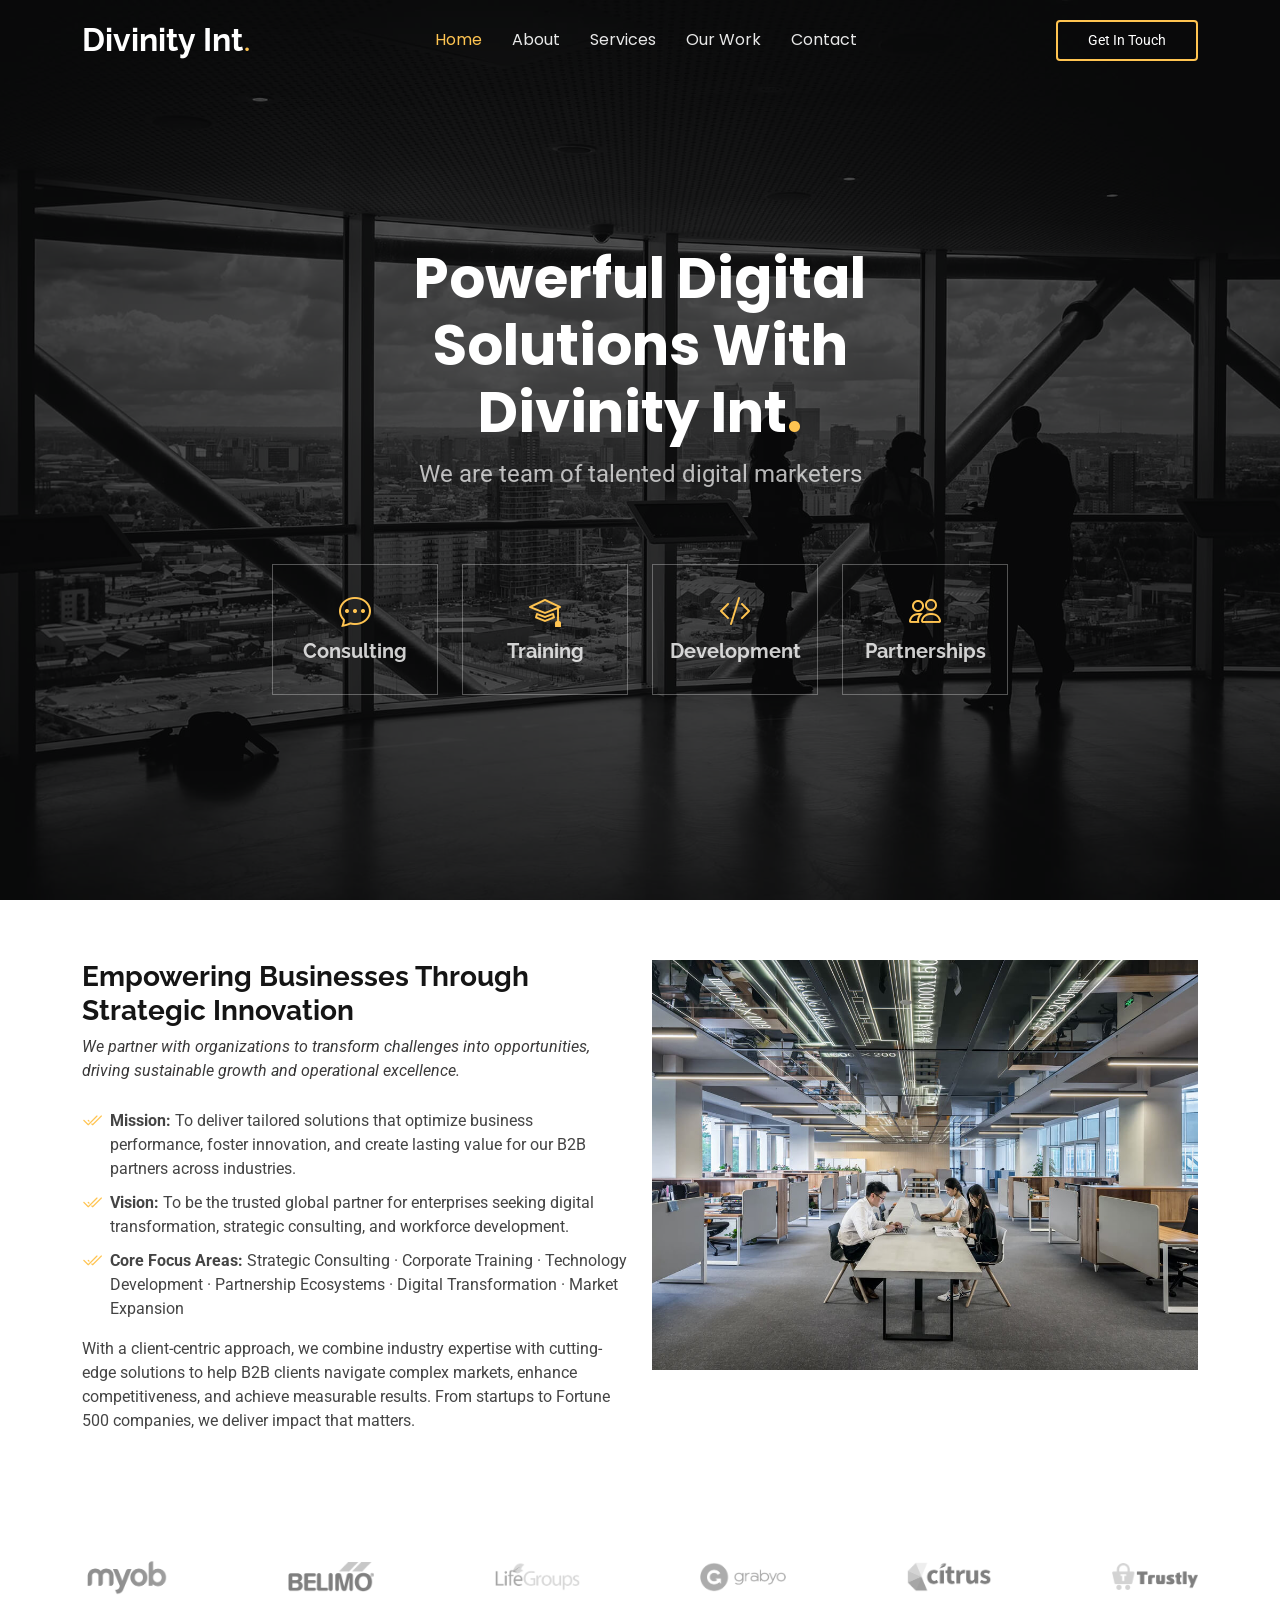
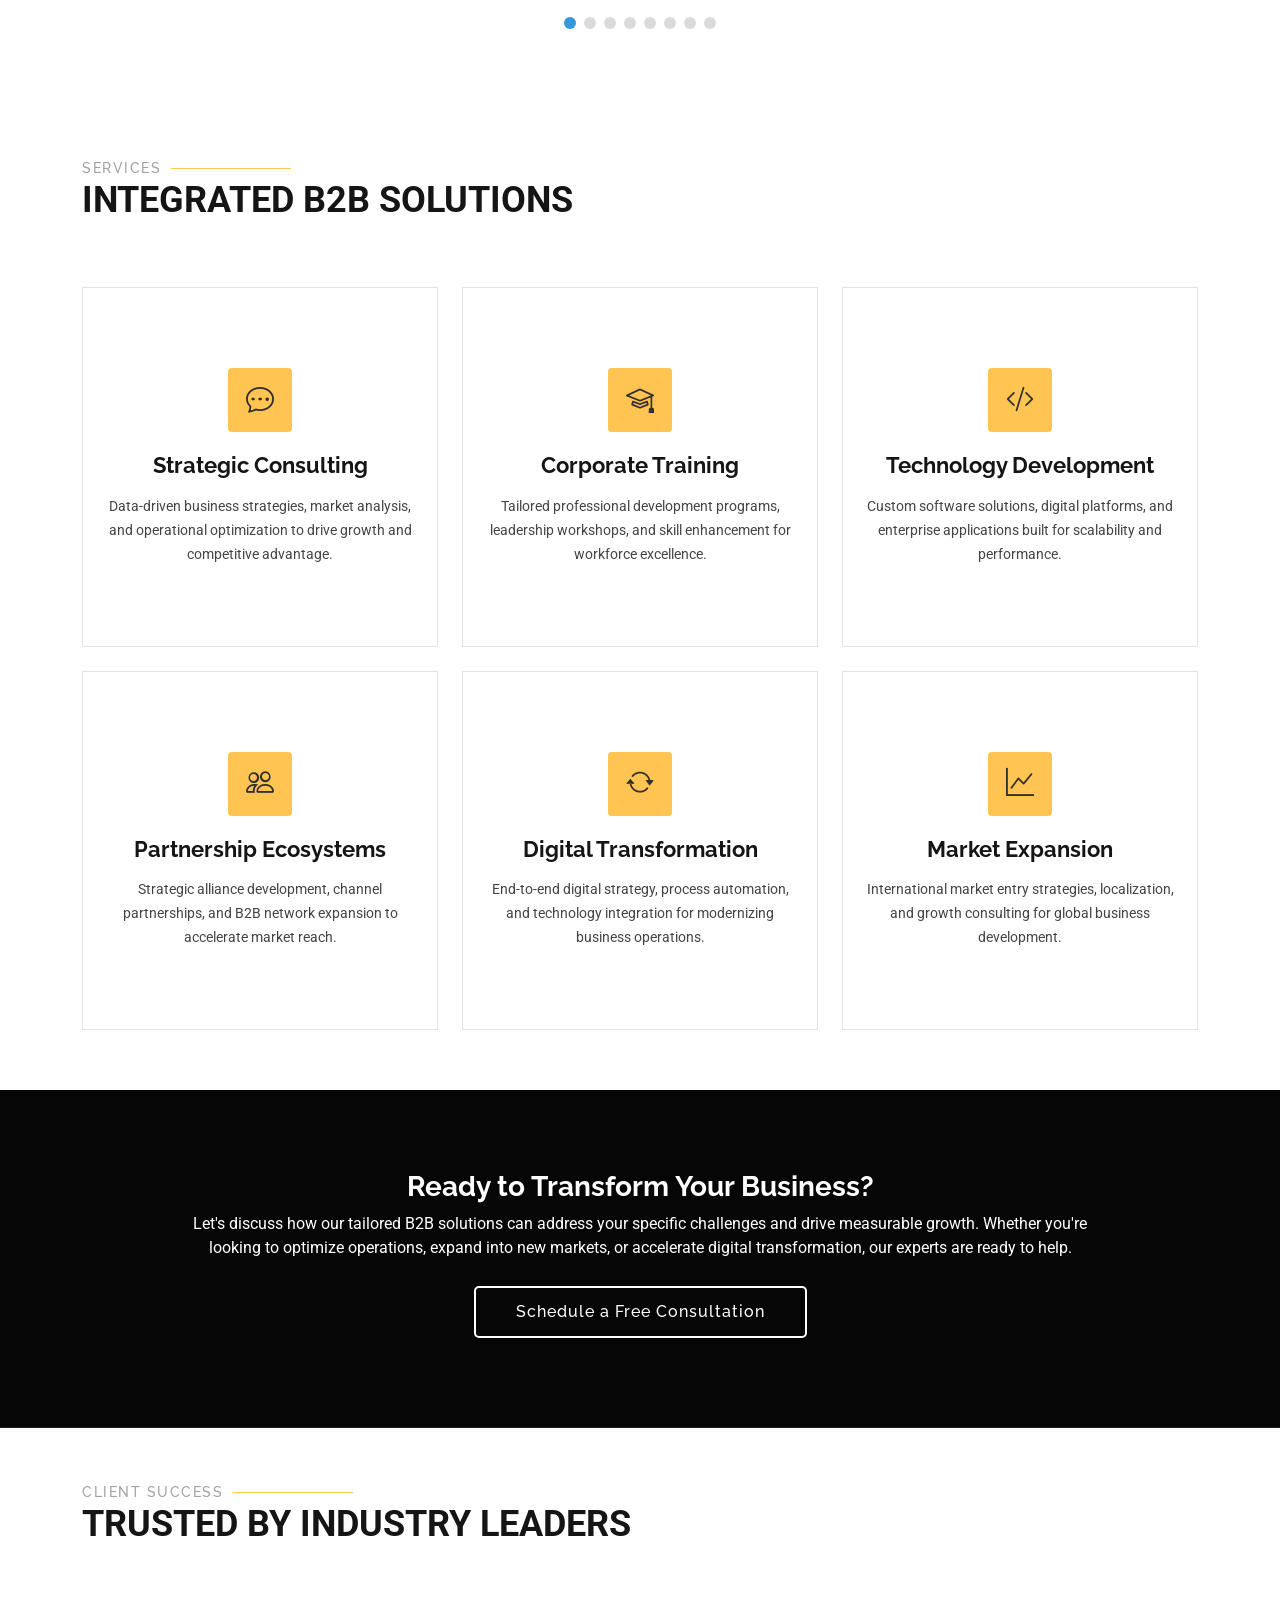
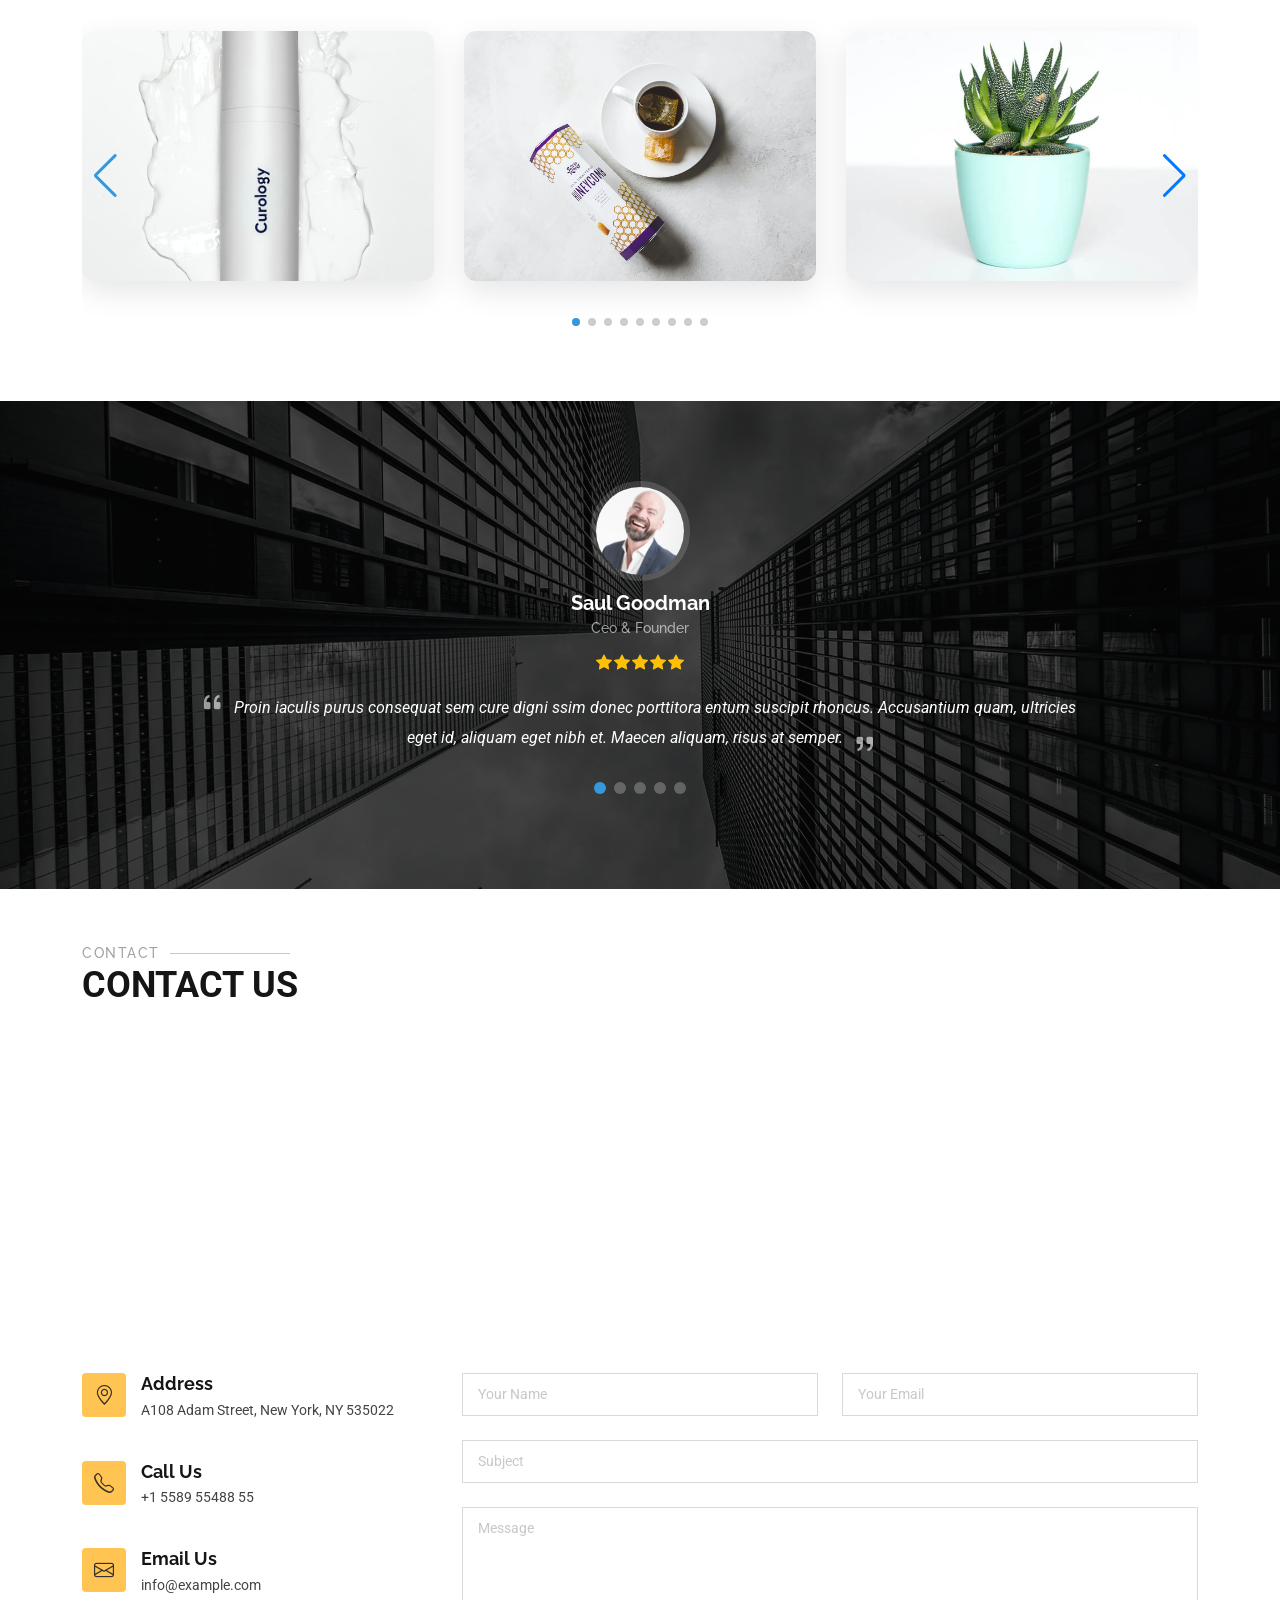
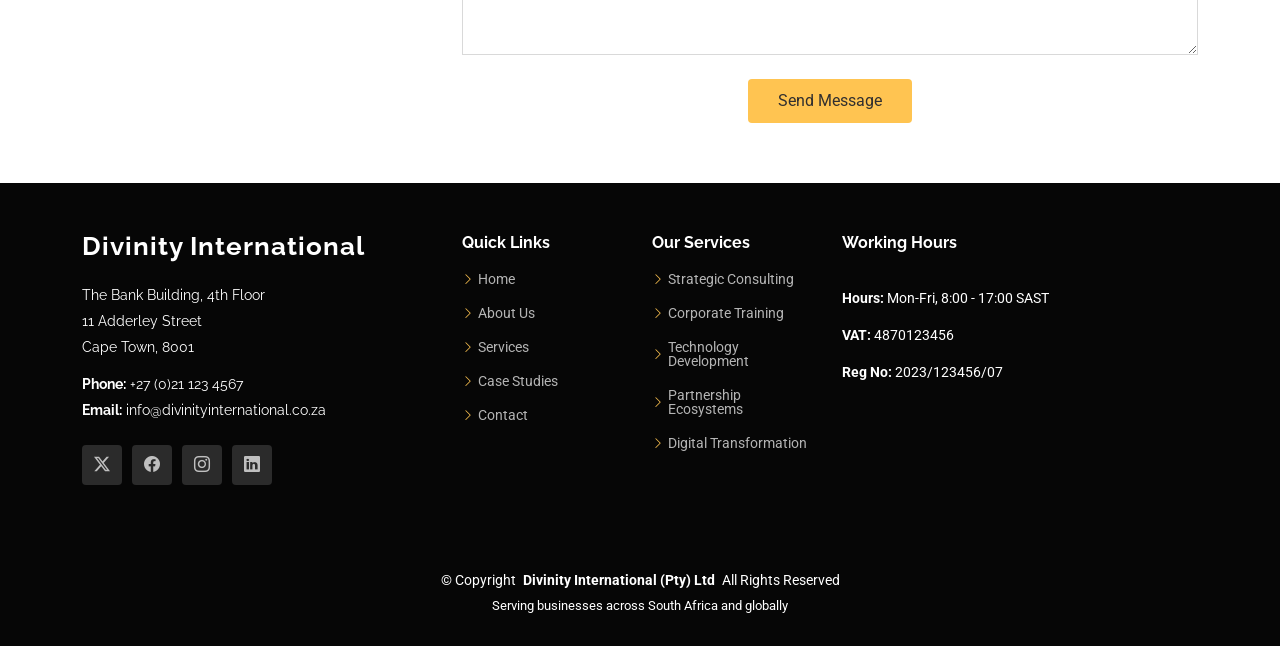
==== index.html @ f83820b0 "first commit" ====
<!DOCTYPE html>
<html lang="en">

<head>
  <meta charset="utf-8">
  <meta content="width=device-width, initial-scale=1.0" name="viewport">
  <title>Divinity International</title>
  <meta name="description" content="">
  <meta name="keywords" content="">

  <!-- Favicons -->
  <link href="assets/img/favicon.png" rel="icon">
  <link href="assets/img/apple-touch-icon.png" rel="apple-touch-icon">

  <!-- Fonts -->
  <link href="https://fonts.googleapis.com" rel="preconnect">
  <link href="https://fonts.gstatic.com" rel="preconnect" crossorigin>
  <link href="https://fonts.googleapis.com/css2?family=Roboto:ital,wght@0,100;0,300;0,400;0,500;0,700;0,900;1,100;1,300;1,400;1,500;1,700;1,900&family=Poppins:ital,wght@0,100;0,200;0,300;0,400;0,500;0,600;0,700;0,800;0,900;1,100;1,200;1,300;1,400;1,500;1,600;1,700;1,800;1,900&family=Raleway:ital,wght@0,100;0,200;0,300;0,400;0,500;0,600;0,700;0,800;0,900;1,100;1,200;1,300;1,400;1,500;1,600;1,700;1,800;1,900&display=swap" rel="stylesheet">

  <!-- Vendor CSS Files -->
  <link href="assets/vendor/bootstrap/css/bootstrap.min.css" rel="stylesheet">
  <link href="assets/vendor/bootstrap-icons/bootstrap-icons.css" rel="stylesheet">
  <link href="assets/vendor/aos/aos.css" rel="stylesheet">
  <link href="assets/vendor/swiper/swiper-bundle.min.css" rel="stylesheet">
  <link href="assets/vendor/glightbox/css/glightbox.min.css" rel="stylesheet">

  <!-- Main CSS File -->
  <link href="assets/css/main.css" rel="stylesheet">

  
<style>
/* Add this CSS for better slider appearance */
.portfolio-slider {
  padding: 20px 0 60px;
}
.portfolio-item {
  position: relative;
  border-radius: 12px;
  overflow: hidden;
  box-shadow: 0 10px 30px rgba(0,0,0,0.1);
  transition: transform 0.3s ease;
  height: 100%;
}
.portfolio-item:hover {
  transform: translateY(-5px);
}
.portfolio-item img {
  width: 100%;
  height: 250px;
  object-fit: cover;
}
.portfolio-info {
  padding: 25px;
  background: white;
}
.client-logo {
  display: flex;
  align-items: center;
  gap: 10px;
  margin-bottom: 15px;
  color: #3498db;
  font-weight: 600;
}
.results-badge {
  display: inline-block;
  background: #e8f4fd;
  color: #2c3e50;
  padding: 8px 15px;
  border-radius: 30px;
  font-size: 14px;
  font-weight: 600;
  margin: 15px 0;
}
.results-badge i {
  color: #3498db;
  margin-right: 5px;
}
.btn-learn-more {
  display: inline-block;
  color: #3498db;
  font-weight: 600;
  text-decoration: none;
  transition: color 0.3s ease;
}
.btn-learn-more:hover {
  color: #1a6ea8;
}
.swiper-button-prev, .swiper-button-prev {
  color: #3498db !important;
}
.swiper-pagination-bullet-active {
  background: #3498db !important;
}
</style>


  <!-- =======================================================
  * Template Name: Gp
  * Template URL: https://bootstrapmade.com/gp-free-multipurpose-html-bootstrap-template/
  * Updated: Aug 15 2024 with Bootstrap v5.3.3
  * Author: BootstrapMade.com
  * License: https://bootstrapmade.com/license/
  ======================================================== -->
</head>

<body class="index-page">

  <header id="header" class="header d-flex align-items-center fixed-top">
    <div class="container-fluid container-xl position-relative d-flex align-items-center justify-content-between">

      <a href="index.html" class="logo d-flex align-items-center me-auto me-lg-0">
        <!-- Uncomment the line below if you also wish to use an image logo -->
        <!-- <img src="assets/img/logo.png" alt=""> -->
        <h1 class="sitename">Divinity Int</h1>
        <span>.</span>
      </a>

      <nav id="navmenu" class="navmenu">
        <ul>
          <li><a href="#hero" class="active">Home<br></a></li>
          <li><a href="#about">About</a></li>
          <li><a href="#services">Services</a></li>
          <li><a href="#portfolio">Our Work</a></li>
         <!---- <li><a href="#team">Team</a></li>-->
         <!--- <li class="dropdown"><a href="#"><span>Dropdown</span> <i class="bi bi-chevron-down toggle-dropdown"></i></a>
            <ul>
              <li><a href="#">Dropdown 1</a></li>
              <li class="dropdown"><a href="#"><span>Deep Dropdown</span> <i class="bi bi-chevron-down toggle-dropdown"></i></a>
                <ul>
                  <li><a href="#">Deep Dropdown 1</a></li>
                  <li><a href="#">Deep Dropdown 2</a></li>
                  <li><a href="#">Deep Dropdown 3</a></li>
                  <li><a href="#">Deep Dropdown 4</a></li>
                  <li><a href="#">Deep Dropdown 5</a></li>
                </ul>
              </li>
              <li><a href="#">Dropdown 2</a></li>
              <li><a href="#">Dropdown 3</a></li>
              <li><a href="#">Dropdown 4</a></li>
            </ul>
          </li>-->
          <li><a href="#contact">Contact</a></li>
        </ul>
        <i class="mobile-nav-toggle d-xl-none bi bi-list"></i>
      </nav>

      <a class="btn-getstarted" href="index.html#contact">Get In Touch</a>

    </div>
  </header>

  <main class="main">

    <!-- Hero Section -->
    <section id="hero" class="hero section dark-background">

      <img src="assets/img/hero-bg.jpg" alt="" data-aos="fade-in">

      <div class="container">

        <div class="row justify-content-center text-center" data-aos="fade-up" data-aos-delay="100">
          <div class="col-xl-6 col-lg-8">
            <h2>Powerful Digital Solutions With Divinity Int<span>.</span></h2>
            <p>We are team of talented digital marketers</p>
          </div>
        </div>

        <div class="row gy-4 mt-5 justify-content-center" data-aos="fade-up" data-aos-delay="200">
  <div class="col-xl-2 col-md-4" data-aos="fade-up" data-aos-delay="300">
    <div class="icon-box">
      <i class="bi bi-chat-dots"></i>
      <h3><a href="">Consulting</a></h3>
    </div>
  </div>
  <div class="col-xl-2 col-md-4" data-aos="fade-up" data-aos-delay="400">
    <div class="icon-box">
      <i class="bi bi-mortarboard"></i>
      <h3><a href="">Training</a></h3>
    </div>
  </div>
  <div class="col-xl-2 col-md-4" data-aos="fade-up" data-aos-delay="500">
    <div class="icon-box">
      <i class="bi bi-code-slash"></i>
      <h3><a href="">Development</a></h3>
    </div>
  </div>
  <div class="col-xl-2 col-md-4" data-aos="fade-up" data-aos-delay="600">
    <div class="icon-box">
     <i class="bi bi-people"></i>
      <h3><a href="">Partnerships</a></h3>
    </div>
  </div>

        </div>

      </div>

    </section><!-- /Hero Section -->

   <!-- About Section -->
<section id="about" class="about section">
  <div class="container" data-aos="fade-up" data-aos-delay="100">
    <div class="row gy-4">
      <div class="col-lg-6 order-1 order-lg-2">
        <img src="assets/img/about.jpg" class="img-fluid" alt="Team collaborating in modern office">
      </div>
      <div class="col-lg-6 order-2 order-lg-1 content">
        <h3>Empowering Businesses Through Strategic Innovation</h3>
        <p class="fst-italic">
          We partner with organizations to transform challenges into opportunities, driving sustainable growth and operational excellence.
        </p>
        <ul>
          <li><i class="bi bi-check2-all"></i> <span><strong>Mission:</strong> To deliver tailored solutions that optimize business performance, foster innovation, and create lasting value for our B2B partners across industries.</span></li>
          <li><i class="bi bi-check2-all"></i> <span><strong>Vision:</strong> To be the trusted global partner for enterprises seeking digital transformation, strategic consulting, and workforce development.</span></li>
          <li><i class="bi bi-check2-all"></i> <span><strong>Core Focus Areas:</strong> Strategic Consulting · Corporate Training · Technology Development · Partnership Ecosystems · Digital Transformation · Market Expansion</span></li>
        </ul>
        <p>
          With a client-centric approach, we combine industry expertise with cutting-edge solutions to help B2B clients navigate complex markets, enhance competitiveness, and achieve measurable results. From startups to Fortune 500 companies, we deliver impact that matters.
        </p>
      </div>
    </div>
  </div>
</section><!-- /About Section -->

    <!-- Clients Section -->
    <section id="clients" class="clients section">

      <div class="container" data-aos="fade-up" data-aos-delay="100">

        <div class="swiper init-swiper">
          <script type="application/json" class="swiper-config">
            {
              "loop": true,
              "speed": 600,
              "autoplay": {
                "delay": 5000
              },
              "slidesPerView": "auto",
              "pagination": {
                "el": ".swiper-pagination",
                "type": "bullets",
                "clickable": true
              },
              "breakpoints": {
                "320": {
                  "slidesPerView": 2,
                  "spaceBetween": 40
                },
                "480": {
                  "slidesPerView": 3,
                  "spaceBetween": 60
                },
                "640": {
                  "slidesPerView": 4,
                  "spaceBetween": 80
                },
                "992": {
                  "slidesPerView": 6,
                  "spaceBetween": 120
                }
              }
            }
          </script>
          <div class="swiper-wrapper align-items-center">
            <div class="swiper-slide"><img src="assets/img/clients/client-1.png" class="img-fluid" alt=""></div>
            <div class="swiper-slide"><img src="assets/img/clients/client-2.png" class="img-fluid" alt=""></div>
            <div class="swiper-slide"><img src="assets/img/clients/client-3.png" class="img-fluid" alt=""></div>
            <div class="swiper-slide"><img src="assets/img/clients/client-4.png" class="img-fluid" alt=""></div>
            <div class="swiper-slide"><img src="assets/img/clients/client-5.png" class="img-fluid" alt=""></div>
            <div class="swiper-slide"><img src="assets/img/clients/client-6.png" class="img-fluid" alt=""></div>
            <div class="swiper-slide"><img src="assets/img/clients/client-7.png" class="img-fluid" alt=""></div>
            <div class="swiper-slide"><img src="assets/img/clients/client-8.png" class="img-fluid" alt=""></div>
          </div>
          <div class="swiper-pagination"></div>
        </div>

      </div>

    </section><!-- /Clients Section -->

    <!-- Features Section -->
  <!--- <section id="features" class="features section">

      <div class="container">

        <div class="row gy-4">
          <div class="features-image col-lg-6" data-aos="fade-up" data-aos-delay="100"><img src="assets/img/features-bg.jpg" alt=""></div>
          <div class="col-lg-6">

            <div class="features-item d-flex ps-0 ps-lg-3 pt-4 pt-lg-0" data-aos="fade-up" data-aos-delay="200">
              <i class="bi bi-archive flex-shrink-0"></i>
              <div>
                <h4>Est labore ad</h4>
                <p>Consequuntur sunt aut quasi enim aliquam quae harum pariatur laboris nisi ut aliquip</p>
              </div>
            </div><!-- End Features Item-->

           <!---- <div class="features-item d-flex mt-5 ps-0 ps-lg-3" data-aos="fade-up" data-aos-delay="300">
              <i class="bi bi-basket flex-shrink-0"></i>
              <div>
                <h4>Harum esse qui</h4>
                <p>Excepteur sint occaecat cupidatat non proident, sunt in culpa qui officia deserunt</p>
              </div>
            </div><!-- End Features Item-->

            <!--<div class="features-item d-flex mt-5 ps-0 ps-lg-3" data-aos="fade-up" data-aos-delay="400">
              <i class="bi bi-broadcast flex-shrink-0"></i>
              <div>
                <h4>Aut occaecati</h4>
                <p>Aut suscipit aut cum nemo deleniti aut omnis. Doloribus ut maiores omnis facere</p>
              </div>
            </div><!-- End Features Item-->

           <!---- <div class="features-item d-flex mt-5 ps-0 ps-lg-3" data-aos="fade-up" data-aos-delay="500">
              <i class="bi bi-camera-reels flex-shrink-0"></i>
              <div>
                <h4>Beatae veritatis</h4>
                <p>Expedita veritatis consequuntur nihil tempore laudantium vitae denat pacta</p>
              </div>
            </div><!-- End Features Item-->
         <!---
          </div>
        </div>

      </div>

    </section><!-- /Features Section -->

   <!-- Services Section -->
<section id="services" class="services section">
  <!-- Section Title -->
  <div class="container section-title" data-aos="fade-up">
    <h2>Services</h2>
    <p>Integrated B2B Solutions</p>
  </div><!-- End Section Title -->

  <div class="container">
    <div class="row gy-4">
      <div class="col-lg-4 col-md-6" data-aos="fade-up" data-aos-delay="100">
        <div class="service-item position-relative">
          <div class="icon">
            <i class="bi bi-chat-dots"></i>
          </div>
          <a href="service-details.html" class="stretched-link">
            <h3>Strategic Consulting</h3>
          </a>
          <p>Data-driven business strategies, market analysis, and operational optimization to drive growth and competitive advantage.</p>
        </div>
      </div><!-- End Service Item -->

      <div class="col-lg-4 col-md-6" data-aos="fade-up" data-aos-delay="200">
        <div class="service-item position-relative">
          <div class="icon">
            <i class="bi bi-mortarboard"></i>
          </div>
          <a href="service-details.html" class="stretched-link">
            <h3>Corporate Training</h3>
          </a>
          <p>Tailored professional development programs, leadership workshops, and skill enhancement for workforce excellence.</p>
        </div>
      </div><!-- End Service Item -->

      <div class="col-lg-4 col-md-6" data-aos="fade-up" data-aos-delay="300">
        <div class="service-item position-relative">
          <div class="icon">
            <i class="bi bi-code-slash"></i>
          </div>
          <a href="service-details.html" class="stretched-link">
            <h3>Technology Development</h3>
          </a>
          <p>Custom software solutions, digital platforms, and enterprise applications built for scalability and performance.</p>
        </div>
      </div><!-- End Service Item -->

      <div class="col-lg-4 col-md-6" data-aos="fade-up" data-aos-delay="400">
        <div class="service-item position-relative">
          <div class="icon">
            <i class="bi bi-people"></i>
          </div>
          <a href="service-details.html" class="stretched-link">
            <h3>Partnership Ecosystems</h3>
          </a>
          <p>Strategic alliance development, channel partnerships, and B2B network expansion to accelerate market reach.</p>
          <a href="service-details.html" class="stretched-link"></a>
        </div>
      </div><!-- End Service Item -->

      <div class="col-lg-4 col-md-6" data-aos="fade-up" data-aos-delay="500">
        <div class="service-item position-relative">
          <div class="icon">
            <i class="bi bi-arrow-repeat"></i>
          </div>
          <a href="service-details.html" class="stretched-link">
            <h3>Digital Transformation</h3>
          </a>
          <p>End-to-end digital strategy, process automation, and technology integration for modernizing business operations.</p>
          <a href="service-details.html" class="stretched-link"></a>
        </div>
      </div><!-- End Service Item -->

      <div class="col-lg-4 col-md-6" data-aos="fade-up" data-aos-delay="600">
        <div class="service-item position-relative">
          <div class="icon">
            <i class="bi bi-graph-up"></i>
          </div>
          <a href="service-details.html" class="stretched-link">
            <h3>Market Expansion</h3>
          </a>
          <p>International market entry strategies, localization, and growth consulting for global business development.</p>
          <a href="service-details.html" class="stretched-link"></a>
        </div>
      </div><!-- End Service Item -->
    </div>
  </div>
</section><!-- /Services Section -->

    <!-- Call To Action Section -->
<section id="call-to-action" class="call-to-action section dark-background">
  <img src="assets/img/cta-bg.jpg" alt="Business professionals in meeting">

  <div class="container">
    <div class="row justify-content-center" data-aos="zoom-in" data-aos-delay="100">
      <div class="col-xl-10">
        <div class="text-center">
          <h3>Ready to Transform Your Business?</h3>
          <p>Let's discuss how our tailored B2B solutions can address your specific challenges and drive measurable growth. Whether you're looking to optimize operations, expand into new markets, or accelerate digital transformation, our experts are ready to help.</p>
          <a class="cta-btn" href="#">Schedule a Free Consultation</a>
        </div>
      </div>
    </div>
  </div>
</section><!-- /Call To Action Section -->

<!-- Client Success Section -->
<section id="portfolio" class="portfolio section">
  <!-- Section Title -->
  <div class="container section-title" data-aos="fade-up">
    <h2>Client Success</h2>
    <p>Trusted by Industry Leaders</p>
  </div><!-- End Section Title -->

  <div class="container">
    <div class="row">
      <div class="col-12">
        <div class="portfolio-slider swiper" data-aos="fade-up" data-aos-delay="100">
          <div class="swiper-wrapper">
            
            <!-- Slide 1: Consulting Case Study -->
            <div class="swiper-slide">
              <div class="portfolio-item">
                <img src="assets/img/masonry-portfolio/masonry-portfolio-1.jpg" class="img-fluid" alt="Financial services client">
                <div class="portfolio-info">
                  <div class="client-logo">
                    <i class="bi bi-bank"></i>
                    <span>Global Financial Group</span>
                  </div>
                  <h4>40% Operational Efficiency Gain</h4>
                  <p>Strategic consulting and process optimization for a multinational banking client, resulting in $2.5M annual savings.</p>
                  <div class="results-badge">
                    <i class="bi bi-graph-up-arrow"></i> 40% Efficiency Increase
                  </div>
                  <a href="portfolio-details.html" class="btn-learn-more">View Case Study →</a>
                </div>
              </div>
            </div>

            <!-- Slide 2: Training Success -->
            <div class="swiper-slide">
              <div class="portfolio-item">
                <img src="assets/img/masonry-portfolio/masonry-portfolio-2.jpg" class="img-fluid" alt="Technology company training">
                <div class="portfolio-info">
                  <div class="client-logo">
                    <i class="bi bi-cpu"></i>
                    <span>TechInnovate Solutions</span>
                  </div>
                  <h4>1,200+ Leaders Trained</h4>
                  <p>Comprehensive leadership development program for a fast-growing SaaS company, achieving 95% employee satisfaction.</p>
                  <div class="results-badge">
                    <i class="bi bi-star-fill"></i> 95% Satisfaction Rate
                  </div>
                  <a href="portfolio-details.html" class="btn-learn-more">View Case Study →</a>
                </div>
              </div>
            </div>

            <!-- Slide 3: Digital Transformation -->
            <div class="swiper-slide">
              <div class="portfolio-item">
                <img src="assets/img/masonry-portfolio/masonry-portfolio-3.jpg" class="img-fluid" alt="Manufacturing digital transformation">
                <div class="portfolio-info">
                  <div class="client-logo">
                    <i class="bi bi-gear"></i>
                    <span>Precision Manufacturing Inc.</span>
                  </div>
                  <h4>End-to-End Digital Integration</h4>
                  <p>Complete digital transformation across 12 facilities, reducing downtime by 60% and increasing production capacity by 35%.</p>
                  <div class="results-badge">
                    <i class="bi bi-clock-history"></i> 60% Less Downtime
                  </div>
                  <a href="portfolio-details.html" class="btn-learn-more">View Case Study →</a>
                </div>
              </div>
            </div>

            <!-- Slide 4: Technology Development -->
            <div class="swiper-slide">
              <div class="portfolio-item">
                <img src="assets/img/masonry-portfolio/masonry-portfolio-4.jpg" class="img-fluid" alt="Healthcare platform development">
                <div class="portfolio-info">
                  <div class="client-logo">
                    <i class="bi bi-heart-pulse"></i>
                    <span>HealthFirst Systems</span>
                  </div>
                  <h4>Custom Patient Management Platform</h4>
                  <p>Developed scalable healthcare platform serving 500+ clinics, processing 1M+ patient records monthly with 99.9% uptime.</p>
                  <div class="results-badge">
                    <i class="bi bi-cloud-check"></i> 99.9% Uptime
                  </div>
                  <a href="portfolio-details.html" class="btn-learn-more">View Case Study →</a>
                </div>
              </div>
            </div>

            <!-- Slide 5: Market Expansion -->
            <div class="swiper-slide">
              <div class="portfolio-item">
                <img src="assets/img/masonry-portfolio/masonry-portfolio-5.jpg" class="img-fluid" alt="Retail market expansion">
                <div class="portfolio-info">
                  <div class="client-logo">
                    <i class="bi bi-shop"></i>
                    <span>Global Retail Group</span>
                  </div>
                  <h4>Successful APAC Market Entry</h4>
                  <p>Strategic market expansion into 5 Asian countries, establishing partnerships with 50+ local distributors in 18 months.</p>
                  <div class="results-badge">
                    <i class="bi bi-globe-americas"></i> 5 New Markets
                  </div>
                  <a href="portfolio-details.html" class="btn-learn-more">View Case Study →</a>
                </div>
              </div>
            </div>

            <!-- Slide 6: Partnership Ecosystem -->
            <div class="swiper-slide">
              <div class="portfolio-item">
                <img src="assets/img/masonry-portfolio/masonry-portfolio-6.jpg" class="img-fluid" alt="Logistics partnership">
                <div class="portfolio-info">
                  <div class="client-logo">
                    <i class="bi bi-truck"></i>
                    <span>SwiftLogistics International</span>
                  </div>
                  <h4>Strategic Partnership Network</h4>
                  <p>Developed partnership ecosystem connecting 200+ logistics providers across 30 countries, increasing revenue by 150%.</p>
                  <div class="results-badge">
                    <i class="bi bi-diagram-3"></i> 200+ Partners
                  </div>
                  <a href="portfolio-details.html" class="btn-learn-more">View Case Study →</a>
                </div>
              </div>
            </div>

            <!-- Slide 7: Additional Success - App Development -->
            <div class="swiper-slide">
              <div class="portfolio-item">
                <img src="assets/img/masonry-portfolio/masonry-portfolio-7.jpg" class="img-fluid" alt="Mobile app development">
                <div class="portfolio-info">
                  <div class="client-logo">
                    <i class="bi bi-phone"></i>
                    <span>Mobility Solutions Inc.</span>
                  </div>
                  <h4>Enterprise Mobile Platform</h4>
                  <p>Custom B2B mobile application with 50,000+ active enterprise users and 4.8/5 star rating across app stores.</p>
                  <div class="results-badge">
                    <i class="bi bi-star-fill"></i> 4.8★ User Rating
                  </div>
                  <a href="portfolio-details.html" class="btn-learn-more">View Case Study →</a>
                </div>
              </div>
            </div>

            <!-- Slide 8: Product Innovation -->
            <div class="swiper-slide">
              <div class="portfolio-item">
                <img src="assets/img/masonry-portfolio/masonry-portfolio-8.jpg" class="img-fluid" alt="Product development">
                <div class="portfolio-info">
                  <div class="client-logo">
                    <i class="bi bi-box-seam"></i>
                    <span>Innovate Products Co.</span>
                  </div>
                  <h4>New Product Launch Strategy</h4>
                  <p>End-to-end product development and go-to-market strategy resulting in $12M first-year revenue and 3 industry awards.</p>
                  <div class="results-badge">
                    <i class="bi bi-trophy"></i> 3 Industry Awards
                  </div>
                  <a href="portfolio-details.html" class="btn-learn-more">View Case Study →</a>
                </div>
              </div>
            </div>

            <!-- Slide 9: Brand Transformation -->
            <div class="swiper-slide">
              <div class="portfolio-item">
                <img src="assets/img/masonry-portfolio/masonry-portfolio-9.jpg" class="img-fluid" alt="Brand strategy">
                <div class="portfolio-info">
                  <div class="client-logo">
                    <i class="bi bi-brush"></i>
                    <span>Legacy Brands Ltd.</span>
                  </div>
                  <h4>Complete Brand Transformation</h4>
                  <p>Strategic rebranding initiative that increased market share by 25% and improved brand recognition across 15 countries.</p>
                  <div class="results-badge">
                    <i class="bi bi-arrow-up"></i> 25% Market Share Growth
                  </div>
                  <a href="portfolio-details.html" class="btn-learn-more">View Case Study →</a>
                </div>
              </div>
            </div>

          </div>
          
          <!-- Slider Navigation -->
          <div class="swiper-pagination"></div>
          <div class="swiper-button-prev"></div>
          <div class="swiper-button-next"></div>
        </div>
      </div>
    </div>
  </div>
</section><!-- /Client Success Section -->
    

    <!-- Testimonials Section -->
    <section id="testimonials" class="testimonials section dark-background">

      <img src="assets/img/testimonials-bg.jpg" class="testimonials-bg" alt="">

      <div class="container" data-aos="fade-up" data-aos-delay="100">

        <div class="swiper init-swiper">
          <script type="application/json" class="swiper-config">
            {
              "loop": true,
              "speed": 600,
              "autoplay": {
                "delay": 5000
              },
              "slidesPerView": "auto",
              "pagination": {
                "el": ".swiper-pagination",
                "type": "bullets",
                "clickable": true
              }
            }
          </script>
          <div class="swiper-wrapper">

            <div class="swiper-slide">
              <div class="testimonial-item">
                <img src="assets/img/testimonials/testimonials-1.jpg" class="testimonial-img" alt="">
                <h3>Saul Goodman</h3>
                <h4>Ceo &amp; Founder</h4>
                <div class="stars">
                  <i class="bi bi-star-fill"></i><i class="bi bi-star-fill"></i><i class="bi bi-star-fill"></i><i class="bi bi-star-fill"></i><i class="bi bi-star-fill"></i>
                </div>
                <p>
                  <i class="bi bi-quote quote-icon-left"></i>
                  <span>Proin iaculis purus consequat sem cure digni ssim donec porttitora entum suscipit rhoncus. Accusantium quam, ultricies eget id, aliquam eget nibh et. Maecen aliquam, risus at semper.</span>
                  <i class="bi bi-quote quote-icon-right"></i>
                </p>
              </div>
            </div><!-- End testimonial item -->

            <div class="swiper-slide">
              <div class="testimonial-item">
                <img src="assets/img/testimonials/testimonials-2.jpg" class="testimonial-img" alt="">
                <h3>Sara Wilsson</h3>
                <h4>Designer</h4>
                <div class="stars">
                  <i class="bi bi-star-fill"></i><i class="bi bi-star-fill"></i><i class="bi bi-star-fill"></i><i class="bi bi-star-fill"></i><i class="bi bi-star-fill"></i>
                </div>
                <p>
                  <i class="bi bi-quote quote-icon-left"></i>
                  <span>Export tempor illum tamen malis malis eram quae irure esse labore quem cillum quid cillum eram malis quorum velit fore eram velit sunt aliqua noster fugiat irure amet legam anim culpa.</span>
                  <i class="bi bi-quote quote-icon-right"></i>
                </p>
              </div>
            </div><!-- End testimonial item -->

            <div class="swiper-slide">
              <div class="testimonial-item">
                <img src="assets/img/testimonials/testimonials-3.jpg" class="testimonial-img" alt="">
                <h3>Jena Karlis</h3>
                <h4>Store Owner</h4>
                <div class="stars">
                  <i class="bi bi-star-fill"></i><i class="bi bi-star-fill"></i><i class="bi bi-star-fill"></i><i class="bi bi-star-fill"></i><i class="bi bi-star-fill"></i>
                </div>
                <p>
                  <i class="bi bi-quote quote-icon-left"></i>
                  <span>Enim nisi quem export duis labore cillum quae magna enim sint quorum nulla quem veniam duis minim tempor labore quem eram duis noster aute amet eram fore quis sint minim.</span>
                  <i class="bi bi-quote quote-icon-right"></i>
                </p>
              </div>
            </div><!-- End testimonial item -->

            <div class="swiper-slide">
              <div class="testimonial-item">
                <img src="assets/img/testimonials/testimonials-4.jpg" class="testimonial-img" alt="">
                <h3>Matt Brandon</h3>
                <h4>Freelancer</h4>
                <div class="stars">
                  <i class="bi bi-star-fill"></i><i class="bi bi-star-fill"></i><i class="bi bi-star-fill"></i><i class="bi bi-star-fill"></i><i class="bi bi-star-fill"></i>
                </div>
                <p>
                  <i class="bi bi-quote quote-icon-left"></i>
                  <span>Fugiat enim eram quae cillum dolore dolor amet nulla culpa multos export minim fugiat minim velit minim dolor enim duis veniam ipsum anim magna sunt elit fore quem dolore labore illum veniam.</span>
                  <i class="bi bi-quote quote-icon-right"></i>
                </p>
              </div>
            </div><!-- End testimonial item -->

            <div class="swiper-slide">
              <div class="testimonial-item">
                <img src="assets/img/testimonials/testimonials-5.jpg" class="testimonial-img" alt="">
                <h3>John Larson</h3>
                <h4>Entrepreneur</h4>
                <div class="stars">
                  <i class="bi bi-star-fill"></i><i class="bi bi-star-fill"></i><i class="bi bi-star-fill"></i><i class="bi bi-star-fill"></i><i class="bi bi-star-fill"></i>
                </div>
                <p>
                  <i class="bi bi-quote quote-icon-left"></i>
                  <span>Quis quorum aliqua sint quem legam fore sunt eram irure aliqua veniam tempor noster veniam enim culpa labore duis sunt culpa nulla illum cillum fugiat legam esse veniam culpa fore nisi cillum quid.</span>
                  <i class="bi bi-quote quote-icon-right"></i>
                </p>
              </div>
            </div><!-- End testimonial item -->

          </div>
          <div class="swiper-pagination"></div>
        </div>

      </div>

    </section><!-- /Testimonials Section -->

    <!-- Team Section -->
    <!--<section id="team" class="team section">

      <!-- Section Title -->
     <!---- <div class="container section-title" data-aos="fade-up">
        <h2>Team</h2>
        <p>our Team</p>
      </div><!-- End Section Title -->

     <!--- <div class="container">

        <div class="row gy-4">

          <div class="col-lg-3 col-md-6 d-flex align-items-stretch" data-aos="fade-up" data-aos-delay="100">
            <div class="team-member">
              <div class="member-img">
                <img src="assets/img/team/team-1.jpg" class="img-fluid" alt="">
                <div class="social">
                  <a href=""><i class="bi bi-twitter-x"></i></a>
                  <a href=""><i class="bi bi-facebook"></i></a>
                  <a href=""><i class="bi bi-instagram"></i></a>
                  <a href=""><i class="bi bi-linkedin"></i></a>
                </div>
              </div>
              <div class="member-info">
                <h4>Walter White</h4>
                <span>Chief Executive Officer</span>
              </div>
            </div>
          </div><!-- End Team Member -->

          <!--<div class="col-lg-3 col-md-6 d-flex align-items-stretch" data-aos="fade-up" data-aos-delay="200">
            <div class="team-member">
              <div class="member-img">
                <img src="assets/img/team/team-2.jpg" class="img-fluid" alt="">
                <div class="social">
                  <a href=""><i class="bi bi-twitter-x"></i></a>
                  <a href=""><i class="bi bi-facebook"></i></a>
                  <a href=""><i class="bi bi-instagram"></i></a>
                  <a href=""><i class="bi bi-linkedin"></i></a>
                </div>
              </div>
              <div class="member-info">
                <h4>Sarah Jhonson</h4>
                <span>Product Manager</span>
              </div>
            </div>
          </div><!-- End Team Member -->

         <!---- <div class="col-lg-3 col-md-6 d-flex align-items-stretch" data-aos="fade-up" data-aos-delay="300">
            <div class="team-member">
              <div class="member-img">
                <img src="assets/img/team/team-3.jpg" class="img-fluid" alt="">
                <div class="social">
                  <a href=""><i class="bi bi-twitter-x"></i></a>
                  <a href=""><i class="bi bi-facebook"></i></a>
                  <a href=""><i class="bi bi-instagram"></i></a>
                  <a href=""><i class="bi bi-linkedin"></i></a>
                </div>
              </div>
              <div class="member-info">
                <h4>William Anderson</h4>
                <span>CTO</span>
              </div>
            </div>
          </div><!-- End Team Member -->

         <!---- <div class="col-lg-3 col-md-6 d-flex align-items-stretch" data-aos="fade-up" data-aos-delay="400">
            <div class="team-member">
              <div class="member-img">
                <img src="assets/img/team/team-4.jpg" class="img-fluid" alt="">
                <div class="social">
                  <a href=""><i class="bi bi-twitter-x"></i></a>
                  <a href=""><i class="bi bi-facebook"></i></a>
                  <a href=""><i class="bi bi-instagram"></i></a>
                  <a href=""><i class="bi bi-linkedin"></i></a>
                </div>
              </div>
              <div class="member-info">
                <h4>Amanda Jepson</h4>
                <span>Accountant</span>
              </div>
            </div>
          </div><!-- End Team Member -->

       <!--- </div>

      </div>

    </section><!-- /Team Section -->

    <!-- Contact Section -->
    <section id="contact" class="contact section">

      <!-- Section Title -->
      <div class="container section-title" data-aos="fade-up">
        <h2>Contact</h2>
        <p>Contact Us</p>
      </div><!-- End Section Title -->

      <div class="container" data-aos="fade-up" data-aos-delay="100">

        <div class="mb-4" data-aos="fade-up" data-aos-delay="200">
          <iframe style="border:0; width: 100%; height: 270px;" src="https://www.google.com/maps/embed?pb=!1m14!1m8!1m3!1d48389.78314118045!2d-74.006138!3d40.710059!3m2!1i1024!2i768!4f13.1!3m3!1m2!1s0x89c25a22a3bda30d%3A0xb89d1fe6bc499443!2sDowntown%20Conference%20Center!5e0!3m2!1sen!2sus!4v1676961268712!5m2!1sen!2sus" frameborder="0" allowfullscreen="" loading="lazy" referrerpolicy="no-referrer-when-downgrade"></iframe>
        </div><!-- End Google Maps -->

        <div class="row gy-4">

          <div class="col-lg-4">
            <div class="info-item d-flex" data-aos="fade-up" data-aos-delay="300">
              <i class="bi bi-geo-alt flex-shrink-0"></i>
              <div>
                <h3>Address</h3>
                <p>A108 Adam Street, New York, NY 535022</p>
              </div>
            </div><!-- End Info Item -->

            <div class="info-item d-flex" data-aos="fade-up" data-aos-delay="400">
              <i class="bi bi-telephone flex-shrink-0"></i>
              <div>
                <h3>Call Us</h3>
                <p>+1 5589 55488 55</p>
              </div>
            </div><!-- End Info Item -->

            <div class="info-item d-flex" data-aos="fade-up" data-aos-delay="500">
              <i class="bi bi-envelope flex-shrink-0"></i>
              <div>
                <h3>Email Us</h3>
                <p>info@example.com</p>
              </div>
            </div><!-- End Info Item -->

          </div>

          <div class="col-lg-8">
            <form action="forms/contact.php" method="post" class="php-email-form" data-aos="fade-up" data-aos-delay="200">
              <div class="row gy-4">

                <div class="col-md-6">
                  <input type="text" name="name" class="form-control" placeholder="Your Name" required="">
                </div>

                <div class="col-md-6 ">
                  <input type="email" class="form-control" name="email" placeholder="Your Email" required="">
                </div>

                <div class="col-md-12">
                  <input type="text" class="form-control" name="subject" placeholder="Subject" required="">
                </div>

                <div class="col-md-12">
                  <textarea class="form-control" name="message" rows="6" placeholder="Message" required=""></textarea>
                </div>

                <div class="col-md-12 text-center">
                  <div class="loading">Loading</div>
                  <div class="error-message"></div>
                  <div class="sent-message">Your message has been sent. Thank you!</div>

                  <button type="submit">Send Message</button>
                </div>

              </div>
            </form>
          </div><!-- End Contact Form -->

        </div>

      </div>

    </section><!-- /Contact Section -->

  </main>

 <footer id="footer" class="footer dark-background">
  <div class="footer-top">
    <div class="container">
      <div class="row gy-4">
        <div class="col-lg-4 col-md-6 footer-about">
          <a href="index.html" class="logo d-flex align-items-center">
            <span class="sitename">Divinity International</span>
          </a>
          <div class="footer-contact pt-3">
            <p>The Bank Building, 4th Floor</p>
            <p>11 Adderley Street</p>
            <p>Cape Town, 8001</p>
            <p class="mt-3"><strong>Phone:</strong> <span>+27 (0)21 123 4567</span></p>
            <p><strong>Email:</strong> <span>info@divinityinternational.co.za</span></p>
          </div>
          <div class="social-links d-flex mt-4">
            <a href=""><i class="bi bi-twitter-x"></i></a>
            <a href=""><i class="bi bi-facebook"></i></a>
            <a href=""><i class="bi bi-instagram"></i></a>
            <a href=""><i class="bi bi-linkedin"></i></a>
          </div>
        </div>

        <div class="col-lg-2 col-md-3 footer-links">
          <h4>Quick Links</h4>
          <ul>
            <li><i class="bi bi-chevron-right"></i> <a href="#">Home</a></li>
            <li><i class="bi bi-chevron-right"></i> <a href="#">About Us</a></li>
            <li><i class="bi bi-chevron-right"></i> <a href="#">Services</a></li>
            <li><i class="bi bi-chevron-right"></i> <a href="#">Case Studies</a></li>
            <li><i class="bi bi-chevron-right"></i> <a href="#">Contact</a></li>
          </ul>
        </div>

        <div class="col-lg-2 col-md-3 footer-links">
          <h4>Our Services</h4>
          <ul>
            <li><i class="bi bi-chevron-right"></i> <a href="#">Strategic Consulting</a></li>
            <li><i class="bi bi-chevron-right"></i> <a href="#">Corporate Training</a></li>
            <li><i class="bi bi-chevron-right"></i> <a href="#">Technology Development</a></li>
            <li><i class="bi bi-chevron-right"></i> <a href="#">Partnership Ecosystems</a></li>
            <li><i class="bi bi-chevron-right"></i> <a href="#">Digital Transformation</a></li>
          </ul>
        </div>

        <div class="col-lg-4 col-md-6 footer-newsletter">
          <h4>Working Hours</h4>
          
          <div class="mt-4">
            <p><strong>Hours:</strong> Mon-Fri, 8:00 - 17:00 SAST</p>
            <p><strong>VAT:</strong> 4870123456</p>
            <p><strong>Reg No:</strong> 2023/123456/07</p>
          </div>
        </div>
      </div>
    </div>
  </div>

  <div class="copyright">
    <div class="container text-center">
      <p>© <span>Copyright</span> <strong class="px-1 sitename">Divinity International (Pty) Ltd</strong> <span>All Rights Reserved</span></p>
      <div class="credits">
        <p>Serving businesses across South Africa and globally</p>
      </div>
    </div>
  </div>
</footer>

  <!-- Scroll Top -->
  <a href="#" id="scroll-top" class="scroll-top d-flex align-items-center justify-content-center"><i class="bi bi-arrow-up-short"></i></a>

  <!-- Preloader -->
  <div id="preloader"></div>

  <!-- Vendor JS Files -->
  <script src="assets/vendor/bootstrap/js/bootstrap.bundle.min.js"></script>
  <script src="assets/vendor/php-email-form/validate.js"></script>
  <script src="assets/vendor/aos/aos.js"></script>
  <script src="assets/vendor/swiper/swiper-bundle.min.js"></script>
  <script src="assets/vendor/glightbox/js/glightbox.min.js"></script>
  <script src="assets/vendor/imagesloaded/imagesloaded.pkgd.min.js"></script>
  <script src="assets/vendor/isotope-layout/isotope.pkgd.min.js"></script>
  <script src="assets/vendor/purecounter/purecounter_vanilla.js"></script>

  
<script>
// Initialize Swiper slider
document.addEventListener('DOMContentLoaded', function() {
  new Swiper('.portfolio-slider', {
    slidesPerView: 1,
    spaceBetween: 30,
    loop: true,
    autoplay: {
      delay: 5000,
      disableOnInteraction: false,
    },
    pagination: {
      el: '.swiper-pagination',
      clickable: true,
    },
    navigation: {
      nextEl: '.swiper-button-next',
      prevEl: '.swiper-button-prev',
    },
    breakpoints: {
      640: {
        slidesPerView: 2,
      },
      1024: {
        slidesPerView: 3,
      },
    }
  });
});
</script>


  <!-- Main JS File -->
  <script src="assets/js/main.js"></script>

</body>

</html>
---- assets/css/main.css ----
/**
* Template Name: Gp
* Template URL: https://bootstrapmade.com/gp-free-multipurpose-html-bootstrap-template/
* Updated: Aug 15 2024 with Bootstrap v5.3.3
* Author: BootstrapMade.com
* License: https://bootstrapmade.com/license/
*/

/*--------------------------------------------------------------
# Font & Color Variables
# Help: https://bootstrapmade.com/color-system/
--------------------------------------------------------------*/
/* Fonts */
:root {
  --default-font: "Roboto",  system-ui, -apple-system, "Segoe UI", Roboto, "Helvetica Neue", Arial, "Noto Sans", "Liberation Sans", sans-serif, "Apple Color Emoji", "Segoe UI Emoji", "Segoe UI Symbol", "Noto Color Emoji";
  --heading-font: "Raleway",  sans-serif;
  --nav-font: "Poppins",  sans-serif;
}

/* Global Colors - The following color variables are used throughout the website. Updating them here will change the color scheme of the entire website */
:root { 
  --background-color: #ffffff; /* Background color for the entire website, including individual sections */
  --default-color: #444444; /* Default color used for the majority of the text content across the entire website */
  --heading-color: #151515; /* Color for headings, subheadings and title throughout the website */
  --accent-color: #ffc451; /* Accent color that represents your brand on the website. It's used for buttons, links, and other elements that need to stand out */
  --surface-color: #ffffff; /* The surface color is used as a background of boxed elements within sections, such as cards, icon boxes, or other elements that require a visual separation from the global background. */
  --contrast-color: #312f2f; /* Contrast color for text, ensuring readability against backgrounds of accent, heading, or default colors. */
}

/* Nav Menu Colors - The following color variables are used specifically for the navigation menu. They are separate from the global colors to allow for more customization options */
:root {
  --nav-color: rgba(255, 255, 255, 0.905);  /* The default color of the main navmenu links */
  --nav-hover-color: #ffc451; /* Applied to main navmenu links when they are hovered over or active */
  --nav-mobile-background-color: #ffffff; /* Used as the background color for mobile navigation menu */
  --nav-dropdown-background-color: #ffffff; /* Used as the background color for dropdown items that appear when hovering over primary navigation items */
  --nav-dropdown-color: #212529; /* Used for navigation links of the dropdown items in the navigation menu. */
  --nav-dropdown-hover-color: #ffc451; /* Similar to --nav-hover-color, this color is applied to dropdown navigation links when they are hovered over. */
}

/* Color Presets - These classes override global colors when applied to any section or element, providing reuse of the sam color scheme. */

.light-background {
  --background-color: #f9f9f9;
  --surface-color: #ffffff;
}

.dark-background {
  --background-color: #060606;
  --default-color: #ffffff;
  --heading-color: #ffffff;
  --surface-color: #252525;
  --contrast-color: #2a2727;
}

/* Smooth scroll */
:root {
  scroll-behavior: smooth;
}

/*--------------------------------------------------------------
# General Styling & Shared Classes
--------------------------------------------------------------*/
body {
  color: var(--default-color);
  background-color: var(--background-color);
  font-family: var(--default-font);
}

a {
  color: var(--accent-color);
  text-decoration: none;
  transition: 0.3s;
}

a:hover {
  color: color-mix(in srgb, var(--accent-color), transparent 25%);
  text-decoration: none;
}

h1,
h2,
h3,
h4,
h5,
h6 {
  color: var(--heading-color);
  font-family: var(--heading-font);
}

/* PHP Email Form Messages
------------------------------*/
.php-email-form .error-message {
  display: none;
  background: #df1529;
  color: #ffffff;
  text-align: left;
  padding: 15px;
  margin-bottom: 24px;
  font-weight: 600;
}

.php-email-form .sent-message {
  display: none;
  color: #ffffff;
  background: #059652;
  text-align: center;
  padding: 15px;
  margin-bottom: 24px;
  font-weight: 600;
}

.php-email-form .loading {
  display: none;
  background: var(--surface-color);
  text-align: center;
  padding: 15px;
  margin-bottom: 24px;
}

.php-email-form .loading:before {
  content: "";
  display: inline-block;
  border-radius: 50%;
  width: 24px;
  height: 24px;
  margin: 0 10px -6px 0;
  border: 3px solid var(--accent-color);
  border-top-color: var(--surface-color);
  animation: php-email-form-loading 1s linear infinite;
}

@keyframes php-email-form-loading {
  0% {
    transform: rotate(0deg);
  }

  100% {
    transform: rotate(360deg);
  }
}

/*--------------------------------------------------------------
# Global Header
--------------------------------------------------------------*/
.header {
  --background-color: rgba(0, 0, 0, 0.8);
  --heading-color: #ffffff;
  --contrast-color: #ffffff;
  color: var(--default-color);
  background-color: var(--background-color);
  padding: 10px 0;
  transition: all 0.5s;
  z-index: 997;
}

.header .logo {
  line-height: 1;
}

.header .logo img {
  max-height: 36px;
  margin-right: 8px;
}

.header .logo h1 {
  font-size: 32px;
  margin: 0;
  font-weight: 700;
  color: var(--heading-color);
}

.header .logo span {
  color: var(--accent-color);
  font-size: 32px;
}

.header .btn-getstarted,
.header .btn-getstarted:focus {
  color: var(--contrast-color);
  font-size: 14px;
  padding: 8px 30px;
  margin: 0 0 0 30px;
  border-radius: 4px;
  transition: 0.3s;
  border: 2px solid var(--accent-color);
}

.header .btn-getstarted:hover,
.header .btn-getstarted:focus:hover {
  color: var(--default-color);
  background: var(--accent-color);
}

@media (max-width: 1200px) {
  .header .logo {
    order: 1;
  }

  .header .btn-getstarted {
    order: 2;
    margin: 0 15px 0 0;
    padding: 6px 15px;
  }

  .header .navmenu {
    order: 3;
  }
}

.scrolled .header {
  box-shadow: 0px 0 18px rgba(0, 0, 0, 0.1);
}

/* Index Page Header
------------------------------*/
.index-page .header {
  --background-color: rgba(0, 0, 0, 0);
}

/* Index Page Header on Scroll
------------------------------*/
.index-page.scrolled .header {
  --background-color: rgba(0, 0, 0, 0.8);
}

/*--------------------------------------------------------------
# Navigation Menu
--------------------------------------------------------------*/
/* Navmenu - Desktop */
@media (min-width: 1200px) {
  .navmenu {
    padding: 0;
  }

  .navmenu ul {
    margin: 0;
    padding: 0;
    display: flex;
    list-style: none;
    align-items: center;
  }

  .navmenu li {
    position: relative;
  }

  .navmenu a,
  .navmenu a:focus {
    color: var(--nav-color);
    padding: 18px 15px;
    font-size: 16px;
    font-family: var(--nav-font);
    font-weight: 400;
    display: flex;
    align-items: center;
    justify-content: space-between;
    white-space: nowrap;
    transition: 0.3s;
  }

  .navmenu a i,
  .navmenu a:focus i {
    font-size: 12px;
    line-height: 0;
    margin-left: 5px;
    transition: 0.3s;
  }

  .navmenu li:last-child a {
    padding-right: 0;
  }

  .navmenu li:hover>a,
  .navmenu .active,
  .navmenu .active:focus {
    color: var(--nav-hover-color);
  }

  .navmenu .dropdown ul {
    margin: 0;
    padding: 10px 0;
    background: var(--nav-dropdown-background-color);
    display: block;
    position: absolute;
    visibility: hidden;
    left: 14px;
    top: 130%;
    opacity: 0;
    transition: 0.3s;
    border-radius: 0;
    z-index: 99;
    box-shadow: 0px 0px 30px rgba(0, 0, 0, 0.1);
  }

  .navmenu .dropdown ul li {
    min-width: 200px;
  }

  .navmenu .dropdown ul a {
    padding: 10px 20px;
    font-size: 15px;
    text-transform: none;
    color: var(--nav-dropdown-color);
  }

  .navmenu .dropdown ul a i {
    font-size: 12px;
  }

  .navmenu .dropdown ul a:hover,
  .navmenu .dropdown ul .active:hover,
  .navmenu .dropdown ul li:hover>a {
    background-color: var(--nav-dropdown-hover-color);
  }

  .navmenu .dropdown:hover>ul {
    opacity: 1;
    top: 100%;
    visibility: visible;
  }

  .navmenu .dropdown .dropdown ul {
    top: 0;
    left: -90%;
    visibility: hidden;
  }

  .navmenu .dropdown .dropdown:hover>ul {
    opacity: 1;
    top: 0;
    left: -100%;
    visibility: visible;
  }
}

/* Navmenu - Mobile */
@media (max-width: 1199px) {
  .mobile-nav-toggle {
    color: var(--nav-color);
    font-size: 28px;
    line-height: 0;
    margin-right: 10px;
    cursor: pointer;
    transition: color 0.3s;
  }

  .navmenu {
    padding: 0;
    z-index: 9997;
  }

  .navmenu ul {
    display: none;
    list-style: none;
    position: absolute;
    inset: 60px 20px 20px 20px;
    padding: 10px 0;
    margin: 0;
    border-radius: 6px;
    background-color: var(--nav-mobile-background-color);
    overflow-y: auto;
    transition: 0.3s;
    z-index: 9998;
    box-shadow: 0px 0px 30px rgba(0, 0, 0, 0.1);
  }

  .navmenu a,
  .navmenu a:focus {
    color: var(--nav-dropdown-color);
    padding: 10px 20px;
    font-family: var(--nav-font);
    font-size: 17px;
    font-weight: 500;
    display: flex;
    align-items: center;
    justify-content: space-between;
    white-space: nowrap;
    transition: 0.3s;
  }

  .navmenu a i,
  .navmenu a:focus i {
    font-size: 12px;
    line-height: 0;
    margin-left: 5px;
    width: 30px;
    height: 30px;
    display: flex;
    align-items: center;
    justify-content: center;
    border-radius: 50%;
    transition: 0.3s;
    background-color: color-mix(in srgb, var(--accent-color), white 90%);
  }

  .navmenu a i:hover,
  .navmenu a:focus i:hover {
    background-color: color-mix(in srgb, var(--accent-color), white 90%);
  }

  .navmenu a:hover,
  .navmenu .active,
  .navmenu .active:focus {
    background-color: var(--nav-dropdown-hover-color);
  }

  .navmenu .active i,
  .navmenu .active:focus i {
    transform: rotate(180deg);
  }

  .navmenu .dropdown ul {
    position: static;
    display: none;
    z-index: 99;
    padding: 10px 0;
    margin: 10px 20px;
    background-color: var(--nav-dropdown-background-color);
    border: 1px solid color-mix(in srgb, var(--default-color), transparent 90%);
    box-shadow: none;
    transition: all 0.5s ease-in-out;
  }

  .navmenu .dropdown ul ul {
    background-color: rgba(33, 37, 41, 0.1);
  }

  .navmenu .dropdown>.dropdown-active {
    display: block;
    background-color: rgba(33, 37, 41, 0.03);
  }

  .mobile-nav-active {
    overflow: hidden;
  }

  .mobile-nav-active .mobile-nav-toggle {
    color: #fff;
    position: absolute;
    font-size: 32px;
    top: 15px;
    right: 15px;
    margin-right: 0;
    z-index: 9999;
  }

  .mobile-nav-active .navmenu {
    position: fixed;
    overflow: hidden;
    inset: 0;
    background: rgba(33, 37, 41, 0.8);
    transition: 0.3s;
  }

  .mobile-nav-active .navmenu>ul {
    display: block;
  }
}

/*--------------------------------------------------------------
# Global Footer
--------------------------------------------------------------*/
.footer {
  color: var(--default-color);
  background-color: var(--background-color);
  font-size: 14px;
  position: relative;
}

.footer .footer-top {
  padding: 50px 0;
  background-color: color-mix(in srgb, var(--footer-background-color) 90%, white 10%);
}

.footer .footer-about .logo {
  line-height: 1;
  margin-bottom: 10px;
}

.footer .footer-about .logo img {
  max-height: 40px;
  margin-right: 6px;
}

.footer .footer-about .logo span {
  font-size: 26px;
  font-weight: 700;
  letter-spacing: 1px;
  font-family: var(--heading-font);
  color: var(--heading-color);
}

.footer .footer-about p {
  font-size: 14px;
  font-family: var(--heading-font);
}

.footer .social-links a {
  color: color-mix(in srgb, var(--default-color), transparent 30%);
  background-color: color-mix(in srgb, var(--default-color) 5%, white 10%);
  display: flex;
  align-items: center;
  justify-content: center;
  width: 40px;
  height: 40px;
  border-radius: 4px;
  font-size: 16px;
  margin-right: 10px;
  transition: 0.3s;
}

.footer .social-links a:hover {
  color: var(--contrast-color);
  background-color: var(--accent-color);
}

.footer h4 {
  font-size: 16px;
  font-weight: bold;
  position: relative;
  padding-bottom: 12px;
}

.footer .footer-links {
  margin-bottom: 30px;
}

.footer .footer-links ul {
  list-style: none;
  padding: 0;
  margin: 0;
}

.footer .footer-links ul i {
  margin-right: 4px;
  font-size: 12px;
  line-height: 0;
  color: var(--accent-color);
}

.footer .footer-links ul li {
  padding: 10px 0;
  display: flex;
  align-items: center;
}

.footer .footer-links ul li:first-child {
  padding-top: 0;
}

.footer .footer-links ul a {
  color: color-mix(in srgb, var(--default-color), transparent 30%);
  display: inline-block;
  line-height: 1;
}

.footer .footer-links ul a:hover {
  color: var(--accent-color);
}

.footer .footer-contact p {
  margin-bottom: 5px;
}

.footer .footer-newsletter .newsletter-form {
  margin-top: 30px;
  margin-bottom: 15px;
  padding: 6px 8px;
  position: relative;
  border-radius: 4px;
  border: 1px solid color-mix(in srgb, var(--default-color), transparent 80%);
  display: flex;
  background-color: color-mix(in srgb, var(--footer-background-color) 90%, white 15%);
  transition: 0.3s;
}

.footer .footer-newsletter .newsletter-form:focus-within {
  border-color: var(--accent-color);
}

.footer .footer-newsletter .newsletter-form input[type=email] {
  border: 0;
  padding: 4px;
  width: 100%;
  background-color: color-mix(in srgb, var(--footer-background-color) 90%, white 15%);
  color: var(--default-color);
}

.footer .footer-newsletter .newsletter-form input[type=email]:focus-visible {
  outline: none;
}

.footer .footer-newsletter .newsletter-form input[type=submit] {
  border: 0;
  font-size: 16px;
  padding: 0 20px;
  margin: -7px -8px -7px 0;
  background: var(--accent-color);
  color: var(--contrast-color);
  transition: 0.3s;
  border-radius: 0 4px 4px 0;
}

.footer .footer-newsletter .newsletter-form input[type=submit]:hover {
  background: color-mix(in srgb, var(--accent-color), transparent 20%);
}

.footer .copyright {
  padding: 30px 0;
}

.footer .copyright p {
  margin-bottom: 0;
}

.footer .credits {
  margin-top: 5px;
  font-size: 13px;
}

/*--------------------------------------------------------------
# Preloader
--------------------------------------------------------------*/
#preloader {
  position: fixed;
  inset: 0;
  z-index: 999999;
  overflow: hidden;
  background: #000;
  transition: all 0.6s ease-out;
}

#preloader:before {
  content: "";
  position: fixed;
  top: calc(50% - 30px);
  left: calc(50% - 30px);
  border: 6px solid #ffffff;
  border-color: var(--accent-color) transparent var(--accent-color) transparent;
  border-radius: 50%;
  width: 60px;
  height: 60px;
  animation: animate-preloader 1.5s linear infinite;
}

@keyframes animate-preloader {
  0% {
    transform: rotate(0deg);
  }

  100% {
    transform: rotate(360deg);
  }
}

/*--------------------------------------------------------------
# Scroll Top Button
--------------------------------------------------------------*/
.scroll-top {
  position: fixed;
  visibility: hidden;
  opacity: 0;
  right: 15px;
  bottom: 15px;
  z-index: 99999;
  background-color: var(--accent-color);
  width: 40px;
  height: 40px;
  border-radius: 4px;
  transition: all 0.4s;
}

.scroll-top i {
  font-size: 24px;
  color: var(--contrast-color);
  line-height: 0;
}

.scroll-top:hover {
  background-color: color-mix(in srgb, var(--accent-color), transparent 20%);
  color: var(--contrast-color);
}

.scroll-top.active {
  visibility: visible;
  opacity: 1;
}

/*--------------------------------------------------------------
# Disable aos animation delay on mobile devices
--------------------------------------------------------------*/
@media screen and (max-width: 768px) {
  [data-aos-delay] {
    transition-delay: 0 !important;
  }
}

/*--------------------------------------------------------------
# Global Page Titles & Breadcrumbs
--------------------------------------------------------------*/
.page-title {
  color: var(--default-color);
  background-color: var(--background-color);
  position: relative;
}

.page-title .heading {
  padding: 80px 0;
  border-top: 1px solid color-mix(in srgb, var(--default-color), transparent 90%);
}

.page-title .heading h1 {
  font-size: 38px;
  font-weight: 700;
}

.page-title nav {
  background-color: color-mix(in srgb, var(--default-color), transparent 95%);
  padding: 20px 0;
}

.page-title nav ol {
  display: flex;
  flex-wrap: wrap;
  list-style: none;
  margin: 0;
  padding: 0;
  font-size: 16px;
  font-weight: 400;
}

.page-title nav ol li+li {
  padding-left: 10px;
}

.page-title nav ol li+li::before {
  content: "/";
  display: inline-block;
  padding-right: 10px;
  color: color-mix(in srgb, var(--default-color), transparent 70%);
}

/*--------------------------------------------------------------
# Global Sections
--------------------------------------------------------------*/
section,
.section {
  color: var(--default-color);
  background-color: var(--background-color);
  padding: 60px 0;
  scroll-margin-top: 80px;
  overflow: clip;
}

@media (max-width: 1199px) {

  section,
  .section {
    scroll-margin-top: 58px;
  }
}

/*--------------------------------------------------------------
# Global Section Titles
--------------------------------------------------------------*/
.section-title {
  padding-bottom: 60px;
  position: relative;
}

.section-title h2 {
  font-size: 14px;
  font-weight: 500;
  padding: 0;
  line-height: 1px;
  margin: 0;
  letter-spacing: 1.5px;
  text-transform: uppercase;
  color: color-mix(in srgb, var(--default-color), transparent 50%);
  position: relative;
}

.section-title h2::after {
  content: "";
  width: 120px;
  height: 1px;
  display: inline-block;
  background: var(--accent-color);
  margin: 4px 10px;
}

.section-title p {
  color: var(--heading-color);
  margin: 0;
  font-size: 36px;
  font-weight: 700;
  text-transform: uppercase;
}

/*--------------------------------------------------------------
# Hero Section
--------------------------------------------------------------*/
.hero {
  width: 100%;
  min-height: 100vh;
  position: relative;
  padding: 120px 0 80px 0;
  display: flex;
  align-items: center;
  justify-content: center;
}

.hero img {
  position: absolute;
  inset: 0;
  display: block;
  width: 100%;
  height: 100%;
  object-fit: cover;
  z-index: 1;
}

.hero:before {
  content: "";
  background: color-mix(in srgb, var(--background-color), transparent 30%);
  position: absolute;
  inset: 0;
  z-index: 2;
}

.hero .container {
  position: relative;
  z-index: 3;
}

.hero h2 {
  margin: 0;
  font-size: 56px;
  font-weight: 700;
  font-family: var(--nav-font);
}

.hero h2 span {
  color: var(--accent-color);
}

.hero p {
  margin: 10px 0 0 0;
  font-size: 24px;
  color: color-mix(in srgb, var(--default-color), transparent 30%);
}

.hero .icon-box {
  padding: 30px 20px;
  transition: ease-in-out 0.3s;
  border: 1px solid color-mix(in srgb, var(--default-color), transparent 70%);
  height: 100%;
  text-align: center;
  display: flex;
  flex-direction: column;
  align-items: center;
  justify-content: center;
}

.hero .icon-box i {
  font-size: 32px;
  line-height: 1;
  color: var(--accent-color);
}

.hero .icon-box h3 {
  font-weight: 700;
  margin: 10px 0 0 0;
  padding: 0;
  line-height: 1;
  font-size: 20px;
  line-height: 26px;
}

.hero .icon-box h3 a {
  color: color-mix(in srgb, var(--default-color), transparent 20%);
  transition: ease-in-out 0.3s;
}

.hero .icon-box:hover {
  border-color: var(--accent-color);
}

.hero .icon-box:hover h3 a {
  color: var(--accent-color);
}

@media (max-width: 768px) {
  .hero h2 {
    font-size: 32px;
  }

  .hero p {
    font-size: 18px;
  }
}

/*--------------------------------------------------------------
# About Section
--------------------------------------------------------------*/
.about .content h3 {
  font-size: 1.75rem;
  font-weight: 700;
}

.about .content .fst-italic {
  color: color-mix(in srgb, var(--default-color), var(--contrast-color) 50%);
}

.about .content ul {
  list-style: none;
  padding: 0;
}

.about .content ul li {
  padding: 10px 0 0 0;
  display: flex;
}

.about .content ul i {
  color: var(--accent-color);
  margin-right: 0.5rem;
  line-height: 1.2;
  font-size: 1.25rem;
}

.about .content p:last-child {
  margin-bottom: 0;
}

/*--------------------------------------------------------------
# Clients Section
--------------------------------------------------------------*/
.clients .swiper-slide img {
  opacity: 0.5;
  transition: 0.3s;
  filter: grayscale(100);
}

.clients .swiper-slide img:hover {
  filter: none;
  opacity: 1;
}

.clients .swiper-wrapper {
  height: auto;
}

.clients .swiper-pagination {
  margin-top: 20px;
  position: relative;
}

.clients .swiper-pagination .swiper-pagination-bullet {
  width: 12px;
  height: 12px;
  opacity: 1;
  background-color: color-mix(in srgb, var(--default-color), transparent 80%);
}

.clients .swiper-pagination .swiper-pagination-bullet-active {
  background-color: var(--accent-color);
}

/*--------------------------------------------------------------
# Features Section
--------------------------------------------------------------*/
.features .features-image {
  position: relative;
  min-height: 400px;
}

.features .features-image img {
  position: absolute;
  inset: 0;
  display: block;
  width: 100%;
  height: 100%;
  object-fit: cover;
  z-index: 1;
}

.features .features-item h4 {
  font-size: 20px;
  font-weight: 700;
  margin: 0 0 5px 0;
}

.features .features-item i {
  font-size: 48px;
  color: var(--accent-color);
  margin-right: 20px;
  line-height: 0;
}

.features .features-item p {
  font-size: 15px;
  color: color-mix(in srgb, var(--default-color), transparent 20%);
  margin: 0;
}

/*--------------------------------------------------------------
# Services Section
--------------------------------------------------------------*/
.services .service-item {
  background-color: var(--surface-color);
  text-align: center;
  border: 1px solid color-mix(in srgb, var(--default-color), transparent 85%);
  padding: 80px 20px;
  height: 100%;
  transition: all ease-in-out 0.3s;
}

.services .service-item .icon {
  background: var(--accent-color);
  color: var(--contrast-color);
  margin: 0 auto;
  width: 64px;
  height: 64px;
  border-radius: 4px;
  display: flex;
  align-items: center;
  justify-content: center;
  margin-bottom: 20px;
  transition: 0.3s;
}

.services .service-item .icon i {
  font-size: 28px;
  transition: ease-in-out 0.3s;
}

.services .service-item h3 {
  font-weight: 700;
  margin: 10px 0 15px 0;
  font-size: 22px;
  transition: 0.3s;
}

.services .service-item p {
  line-height: 24px;
  font-size: 14px;
  margin-bottom: 0;
}

.services .service-item:hover {
  box-shadow: 0px 0 25px 0 rgba(0, 0, 0, 0.1);
  transform: translateY(-10px);
}

/*--------------------------------------------------------------
# Call To Action Section
--------------------------------------------------------------*/
.call-to-action {
  padding: 80px 0;
  position: relative;
  clip-path: inset(0);
}

.call-to-action img {
  position: fixed;
  top: 0;
  left: 0;
  display: block;
  width: 100%;
  height: 100%;
  object-fit: cover;
  z-index: 1;
}

.call-to-action:before {
  content: "";
  background: color-mix(in srgb, var(--background-color), transparent 50%);
  position: absolute;
  inset: 0;
  z-index: 2;
}

.call-to-action .container {
  position: relative;
  z-index: 3;
}

.call-to-action h3 {
  font-size: 28px;
  font-weight: 700;
  color: var(--default-color);
}

.call-to-action p {
  color: var(--default-color);
}

.call-to-action .cta-btn {
  font-family: var(--heading-font);
  font-weight: 500;
  font-size: 16px;
  letter-spacing: 1px;
  display: inline-block;
  padding: 12px 40px;
  border-radius: 5px;
  transition: 0.5s;
  margin: 10px;
  border: 2px solid var(--default-color);
  color: var(--default-color);
}

.call-to-action .cta-btn:hover {
  background: var(--accent-color);
  color: var(--background-color);
  border: 2px solid var(--accent-color);
}

/*--------------------------------------------------------------
# Portfolio Section
--------------------------------------------------------------*/
.portfolio .portfolio-filters {
  padding: 0;
  margin: 0 auto 20px auto;
  list-style: none;
  text-align: center;
}

.portfolio .portfolio-filters li {
  cursor: pointer;
  display: inline-block;
  padding: 8px 20px 10px 20px;
  margin: 0;
  font-size: 15px;
  font-weight: 500;
  line-height: 1;
  margin-bottom: 5px;
  border-radius: 4px;
  transition: all 0.3s ease-in-out;
  font-family: var(--heading-font);
}

.portfolio .portfolio-filters li:hover,
.portfolio .portfolio-filters li.filter-active {
  color: var(--contrast-color);
  background-color: var(--accent-color);
}

.portfolio .portfolio-filters li:first-child {
  margin-left: 0;
}

.portfolio .portfolio-filters li:last-child {
  margin-right: 0;
}

@media (max-width: 575px) {
  .portfolio .portfolio-filters li {
    font-size: 14px;
    margin: 0 0 10px 0;
  }
}

.portfolio .portfolio-item {
  position: relative;
  overflow: hidden;
}

.portfolio .portfolio-item .portfolio-info {
  opacity: 0;
  position: absolute;
  left: 12px;
  right: 12px;
  bottom: -100%;
  z-index: 3;
  transition: all ease-in-out 0.5s;
  background: color-mix(in srgb, var(--background-color), transparent 10%);
  padding: 15px;
}

.portfolio .portfolio-item .portfolio-info h4 {
  font-size: 18px;
  font-weight: 600;
  padding-right: 50px;
}

.portfolio .portfolio-item .portfolio-info p {
  color: color-mix(in srgb, var(--default-color), transparent 30%);
  font-size: 14px;
  margin-bottom: 0;
  padding-right: 50px;
}

.portfolio .portfolio-item .portfolio-info .preview-link,
.portfolio .portfolio-item .portfolio-info .details-link {
  position: absolute;
  right: 50px;
  font-size: 24px;
  top: calc(50% - 14px);
  color: color-mix(in srgb, var(--default-color), transparent 30%);
  transition: 0.3s;
  line-height: 0;
}

.portfolio .portfolio-item .portfolio-info .preview-link:hover,
.portfolio .portfolio-item .portfolio-info .details-link:hover {
  color: var(--accent-color);
}

.portfolio .portfolio-item .portfolio-info .details-link {
  right: 14px;
  font-size: 28px;
}

.portfolio .portfolio-item:hover .portfolio-info {
  opacity: 1;
  bottom: 0;
}

/*--------------------------------------------------------------
# Stats Section
--------------------------------------------------------------*/
.stats .stats-item {
  padding: 10px;
}

.stats .stats-item i {
  font-size: 44px;
  color: var(--accent-color);
  line-height: 0;
  margin-right: 15px;
}

.stats .stats-item .purecounter {
  color: var(--heading-color);
  font-size: 40px;
  display: block;
  font-weight: 700;
  line-height: 40px;
}

.stats .stats-item p {
  color: color-mix(in srgb, var(--default-color), transparent 40%);
  padding: 15px 0 0 0;
  margin: 0;
  font-family: var(--heading-font);
  font-size: 14px;
}

/*--------------------------------------------------------------
# Testimonials Section
--------------------------------------------------------------*/
.testimonials {
  padding: 80px 0;
  position: relative;
}

.testimonials:before {
  content: "";
  background: color-mix(in srgb, var(--background-color), transparent 30%);
  position: absolute;
  inset: 0;
  z-index: 2;
}

.testimonials .testimonials-bg {
  position: absolute;
  inset: 0;
  display: block;
  width: 100%;
  height: 100%;
  object-fit: cover;
  z-index: 1;
}

.testimonials .container {
  position: relative;
  z-index: 3;
}

.testimonials .testimonials-carousel,
.testimonials .testimonials-slider {
  overflow: hidden;
}

.testimonials .testimonial-item {
  text-align: center;
}

.testimonials .testimonial-item .testimonial-img {
  width: 100px;
  border-radius: 50%;
  border: 6px solid color-mix(in srgb, var(--default-color), transparent 85%);
  margin: 0 auto;
}

.testimonials .testimonial-item h3 {
  font-size: 20px;
  font-weight: bold;
  margin: 10px 0 5px 0;
}

.testimonials .testimonial-item h4 {
  font-size: 14px;
  margin: 0 0 15px 0;
  color: color-mix(in srgb, var(--default-color), transparent 40%);
}

.testimonials .testimonial-item .stars {
  margin-bottom: 15px;
}

.testimonials .testimonial-item .stars i {
  color: #ffc107;
  margin: 0 1px;
}

.testimonials .testimonial-item .quote-icon-left,
.testimonials .testimonial-item .quote-icon-right {
  color: color-mix(in srgb, var(--default-color), transparent 40%);
  font-size: 26px;
  line-height: 0;
}

.testimonials .testimonial-item .quote-icon-left {
  display: inline-block;
  left: -5px;
  position: relative;
}

.testimonials .testimonial-item .quote-icon-right {
  display: inline-block;
  right: -5px;
  position: relative;
  top: 10px;
  transform: scale(-1, -1);
}

.testimonials .testimonial-item p {
  font-style: italic;
  margin: 0 auto 15px auto;
}

.testimonials .swiper-wrapper {
  height: auto;
}

.testimonials .swiper-pagination {
  margin-top: 20px;
  position: relative;
}

.testimonials .swiper-pagination .swiper-pagination-bullet {
  width: 12px;
  height: 12px;
  background-color: color-mix(in srgb, var(--default-color), transparent 50%);
  opacity: 0.5;
}

.testimonials .swiper-pagination .swiper-pagination-bullet-active {
  background-color: var(--default-color);
  opacity: 1;
}

@media (min-width: 992px) {
  .testimonials .testimonial-item p {
    width: 80%;
  }
}

/*--------------------------------------------------------------
# Team Section
--------------------------------------------------------------*/
.team .team-member {
  background-color: var(--surface-color);
  overflow: hidden;
  border-radius: 5px;
  box-shadow: 0px 2px 15px rgba(0, 0, 0, 0.1);
  height: 100%;
}

.team .team-member .member-img {
  position: relative;
  overflow: hidden;
}

.team .team-member .social {
  position: absolute;
  left: 0;
  bottom: 30px;
  right: 0;
  opacity: 0;
  transition: ease-in-out 0.3s;
  text-align: center;
}

.team .team-member .social a {
  background: color-mix(in srgb, var(--contrast-color), transparent 25%);
  color: color-mix(in srgb, var(--default-color), transparent 20%);
  margin: 0 3px;
  border-radius: 4px;
  width: 36px;
  height: 36px;
  transition: ease-in-out 0.3s;
  display: inline-flex;
  justify-content: center;
  align-items: center;
}

.team .team-member .social a:hover {
  color: var(--contrast-color);
  background: var(--accent-color);
}

.team .team-member .social i {
  font-size: 18px;
  line-height: 0;
}

.team .team-member .member-info {
  padding: 25px 15px;
}

.team .team-member .member-info h4 {
  font-weight: 700;
  margin-bottom: 5px;
  font-size: 18px;
}

.team .team-member .member-info span {
  display: block;
  font-size: 13px;
  font-weight: 400;
  color: color-mix(in srgb, var(--default-color), transparent 40%);
}

.team .team-member:hover .social {
  opacity: 1;
  bottom: 15px;
}

/*--------------------------------------------------------------
# Contact Section
--------------------------------------------------------------*/
.contact .info-item+.info-item {
  margin-top: 40px;
}

.contact .info-item i {
  color: var(--contrast-color);
  background: var(--accent-color);
  font-size: 20px;
  width: 44px;
  height: 44px;
  display: flex;
  justify-content: center;
  align-items: center;
  border-radius: 4px;
  transition: all 0.3s ease-in-out;
  margin-right: 15px;
}

.contact .info-item h3 {
  padding: 0;
  font-size: 18px;
  font-weight: 700;
  margin-bottom: 5px;
}

.contact .info-item p {
  padding: 0;
  margin-bottom: 0;
  font-size: 14px;
}

.contact .php-email-form {
  height: 100%;
}

.contact .php-email-form input[type=text],
.contact .php-email-form input[type=email],
.contact .php-email-form textarea {
  font-size: 14px;
  padding: 10px 15px;
  box-shadow: none;
  border-radius: 0;
  color: var(--default-color);
  background-color: color-mix(in srgb, var(--background-color), transparent 50%);
  border-color: color-mix(in srgb, var(--default-color), transparent 80%);
}

.contact .php-email-form input[type=text]:focus,
.contact .php-email-form input[type=email]:focus,
.contact .php-email-form textarea:focus {
  border-color: var(--accent-color);
}

.contact .php-email-form input[type=text]::placeholder,
.contact .php-email-form input[type=email]::placeholder,
.contact .php-email-form textarea::placeholder {
  color: color-mix(in srgb, var(--default-color), transparent 70%);
}

.contact .php-email-form button[type=submit] {
  color: var(--contrast-color);
  background: var(--accent-color);
  border: 0;
  padding: 10px 30px;
  transition: 0.4s;
  border-radius: 4px;
}

.contact .php-email-form button[type=submit]:hover {
  background: color-mix(in srgb, var(--accent-color), transparent 20%);
}

/*--------------------------------------------------------------
# Portfolio Details Section
--------------------------------------------------------------*/
.portfolio-details .portfolio-details-slider img {
  width: 100%;
}

.portfolio-details .portfolio-details-slider .swiper-pagination {
  margin-top: 20px;
  position: relative;
}

.portfolio-details .portfolio-details-slider .swiper-pagination .swiper-pagination-bullet {
  width: 12px;
  height: 12px;
  background-color: color-mix(in srgb, var(--default-color), transparent 85%);
  opacity: 1;
}

.portfolio-details .portfolio-details-slider .swiper-pagination .swiper-pagination-bullet-active {
  background-color: var(--accent-color);
}

.portfolio-details .portfolio-info {
  background-color: var(--surface-color);
  padding: 30px;
  box-shadow: 0px 0 30px rgba(0, 0, 0, 0.1);
}

.portfolio-details .portfolio-info h3 {
  font-size: 22px;
  font-weight: 700;
  margin-bottom: 20px;
  padding-bottom: 20px;
  border-bottom: 1px solid color-mix(in srgb, var(--default-color), transparent 85%);
}

.portfolio-details .portfolio-info ul {
  list-style: none;
  padding: 0;
  font-size: 15px;
}

.portfolio-details .portfolio-info ul li+li {
  margin-top: 10px;
}

.portfolio-details .portfolio-description {
  padding-top: 30px;
}

.portfolio-details .portfolio-description h2 {
  font-size: 26px;
  font-weight: 700;
  margin-bottom: 20px;
}

.portfolio-details .portfolio-description p {
  padding: 0;
  color: color-mix(in srgb, var(--default-color), transparent 30%);
}

/*--------------------------------------------------------------
# Service Details Section
--------------------------------------------------------------*/
.service-details .service-box {
  background-color: var(--surface-color);
  padding: 20px;
  box-shadow: 0px 2px 20px rgba(0, 0, 0, 0.1);
}

.service-details .service-box+.service-box {
  margin-top: 30px;
}

.service-details .service-box h4 {
  font-size: 20px;
  font-weight: 700;
  border-bottom: 2px solid color-mix(in srgb, var(--default-color), transparent 92%);
  padding-bottom: 15px;
  margin-bottom: 15px;
}

.service-details .services-list {
  background-color: var(--surface-color);
}

.service-details .services-list a {
  color: color-mix(in srgb, var(--default-color), transparent 20%);
  background-color: color-mix(in srgb, var(--default-color), transparent 96%);
  display: flex;
  align-items: center;
  padding: 12px 15px;
  margin-top: 15px;
  transition: 0.3s;
}

.service-details .services-list a:first-child {
  margin-top: 0;
}

.service-details .services-list a i {
  font-size: 16px;
  margin-right: 8px;
  color: var(--accent-color);
}

.service-details .services-list a.active {
  color: var(--contrast-color);
  background-color: var(--accent-color);
}

.service-details .services-list a.active i {
  color: var(--contrast-color);
}

.service-details .services-list a:hover {
  background-color: color-mix(in srgb, var(--accent-color), transparent 95%);
  color: var(--accent-color);
}

.service-details .download-catalog a {
  color: var(--default-color);
  display: flex;
  align-items: center;
  padding: 10px 0;
  transition: 0.3s;
  border-top: 1px solid color-mix(in srgb, var(--default-color), transparent 90%);
}

.service-details .download-catalog a:first-child {
  border-top: 0;
  padding-top: 0;
}

.service-details .download-catalog a:last-child {
  padding-bottom: 0;
}

.service-details .download-catalog a i {
  font-size: 24px;
  margin-right: 8px;
  color: var(--accent-color);
}

.service-details .download-catalog a:hover {
  color: var(--accent-color);
}

.service-details .help-box {
  background-color: var(--accent-color);
  color: var(--contrast-color);
  margin-top: 30px;
  padding: 30px 15px;
}

.service-details .help-box .help-icon {
  font-size: 48px;
}

.service-details .help-box h4,
.service-details .help-box a {
  color: var(--contrast-color);
}

.service-details .services-img {
  margin-bottom: 20px;
}

.service-details h3 {
  font-size: 26px;
  font-weight: 700;
}

.service-details p {
  font-size: 15px;
}

.service-details ul {
  list-style: none;
  padding: 0;
  font-size: 15px;
}

.service-details ul li {
  padding: 5px 0;
  display: flex;
  align-items: center;
}

.service-details ul i {
  font-size: 20px;
  margin-right: 8px;
  color: var(--accent-color);
}

/*--------------------------------------------------------------
# Starter Section Section
--------------------------------------------------------------*/
.starter-section {
  /* Add your styles here */
}
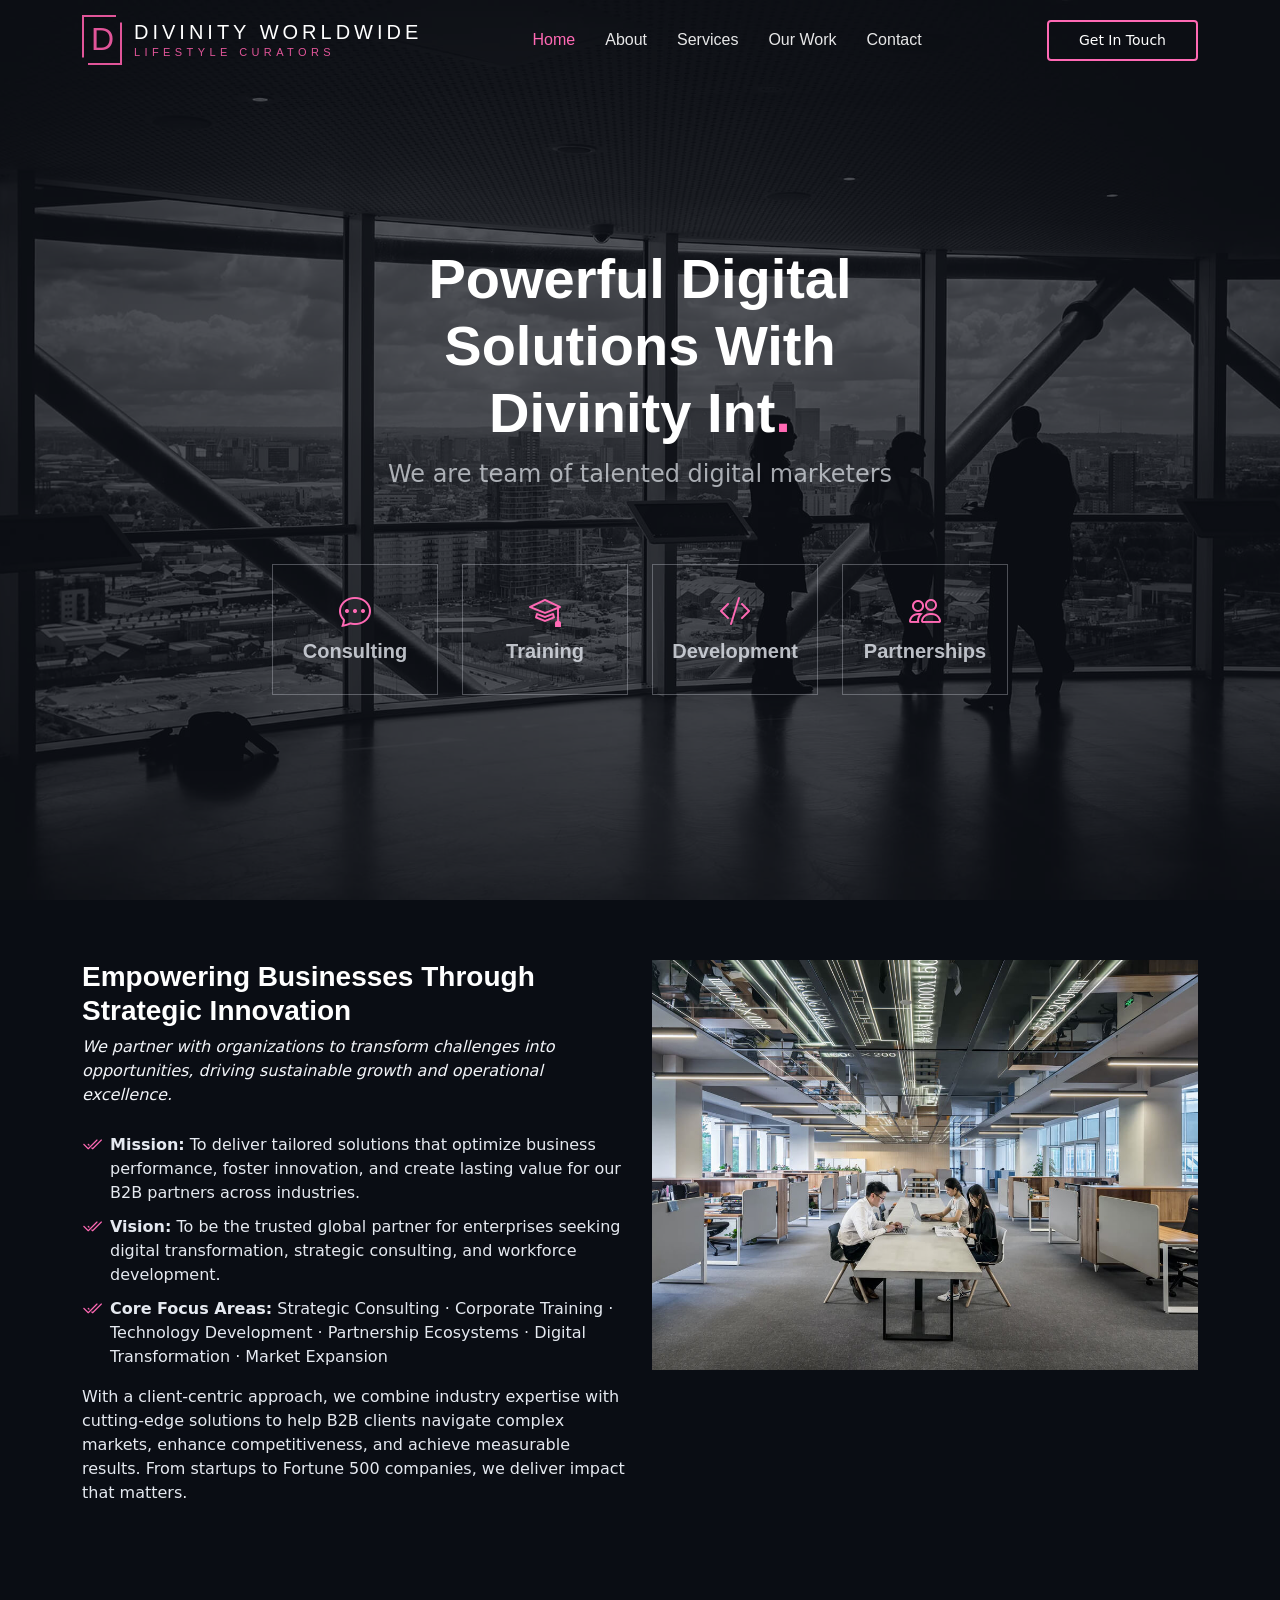
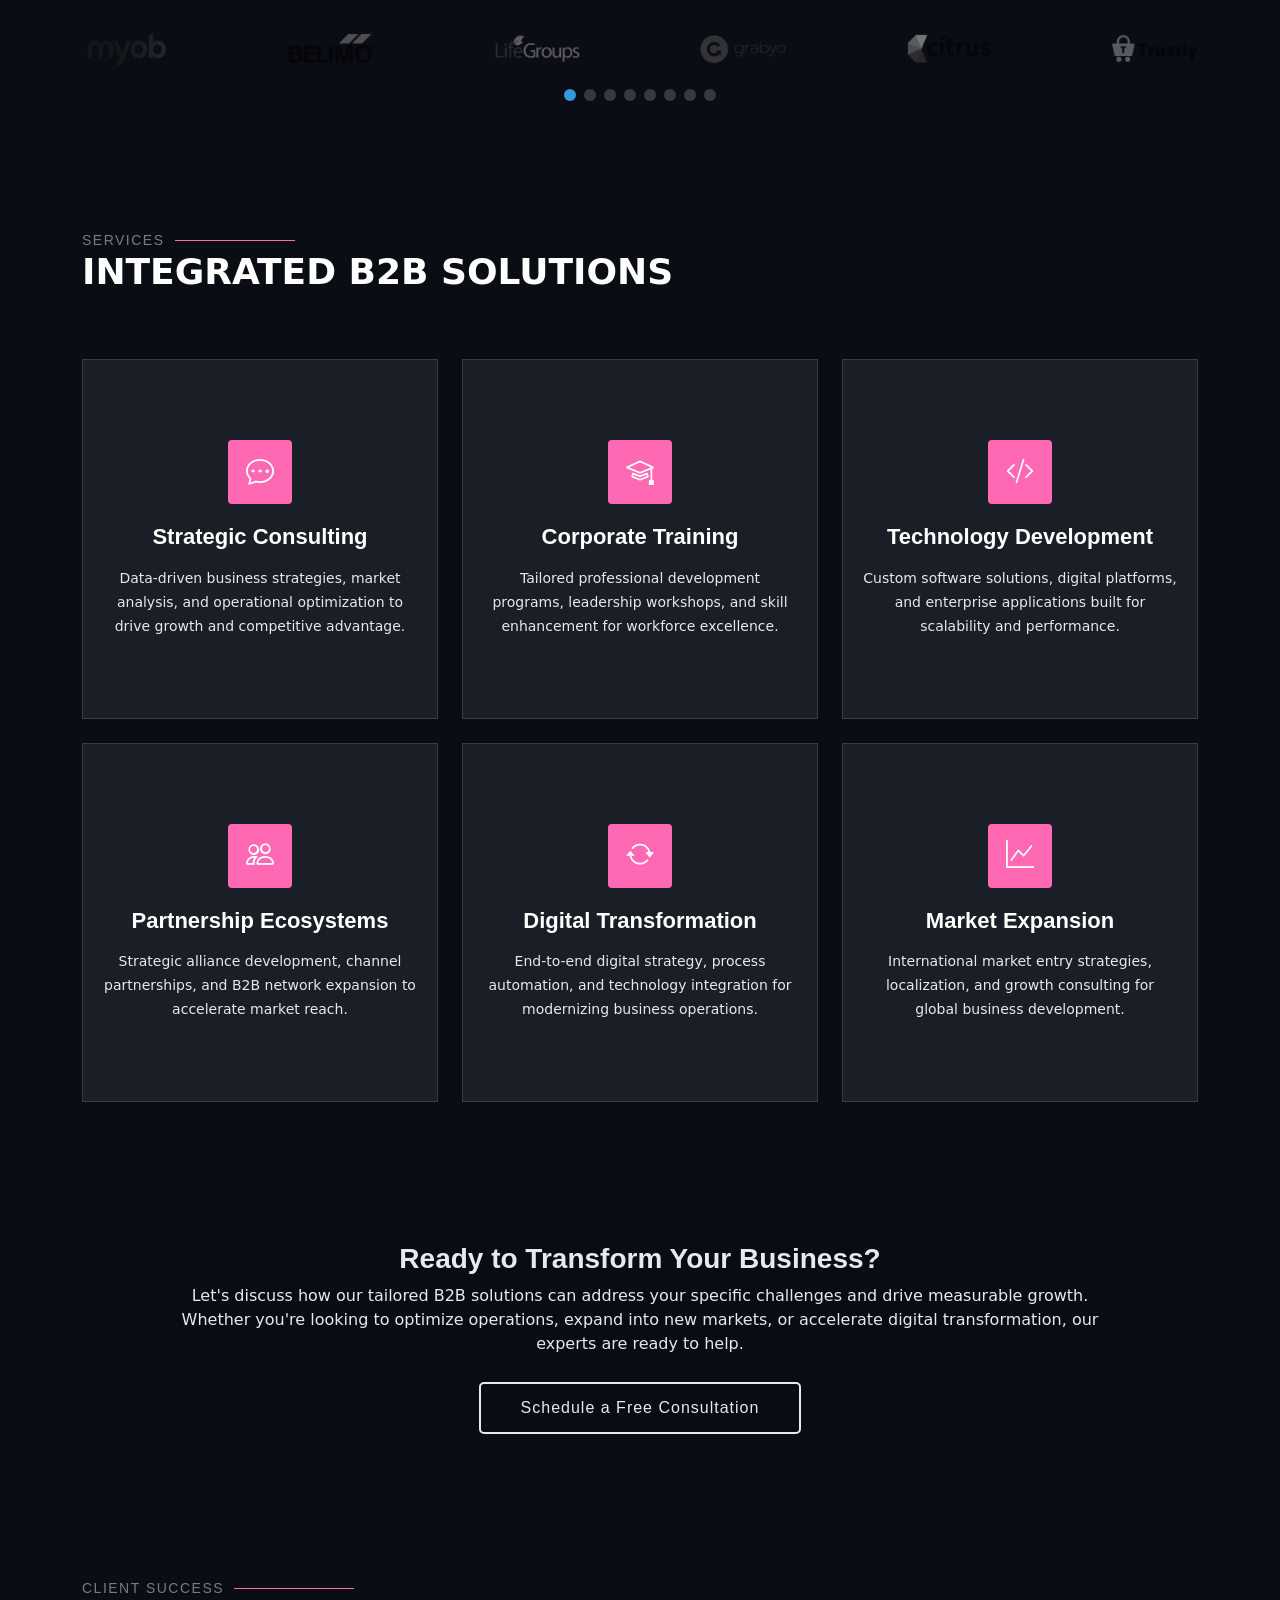
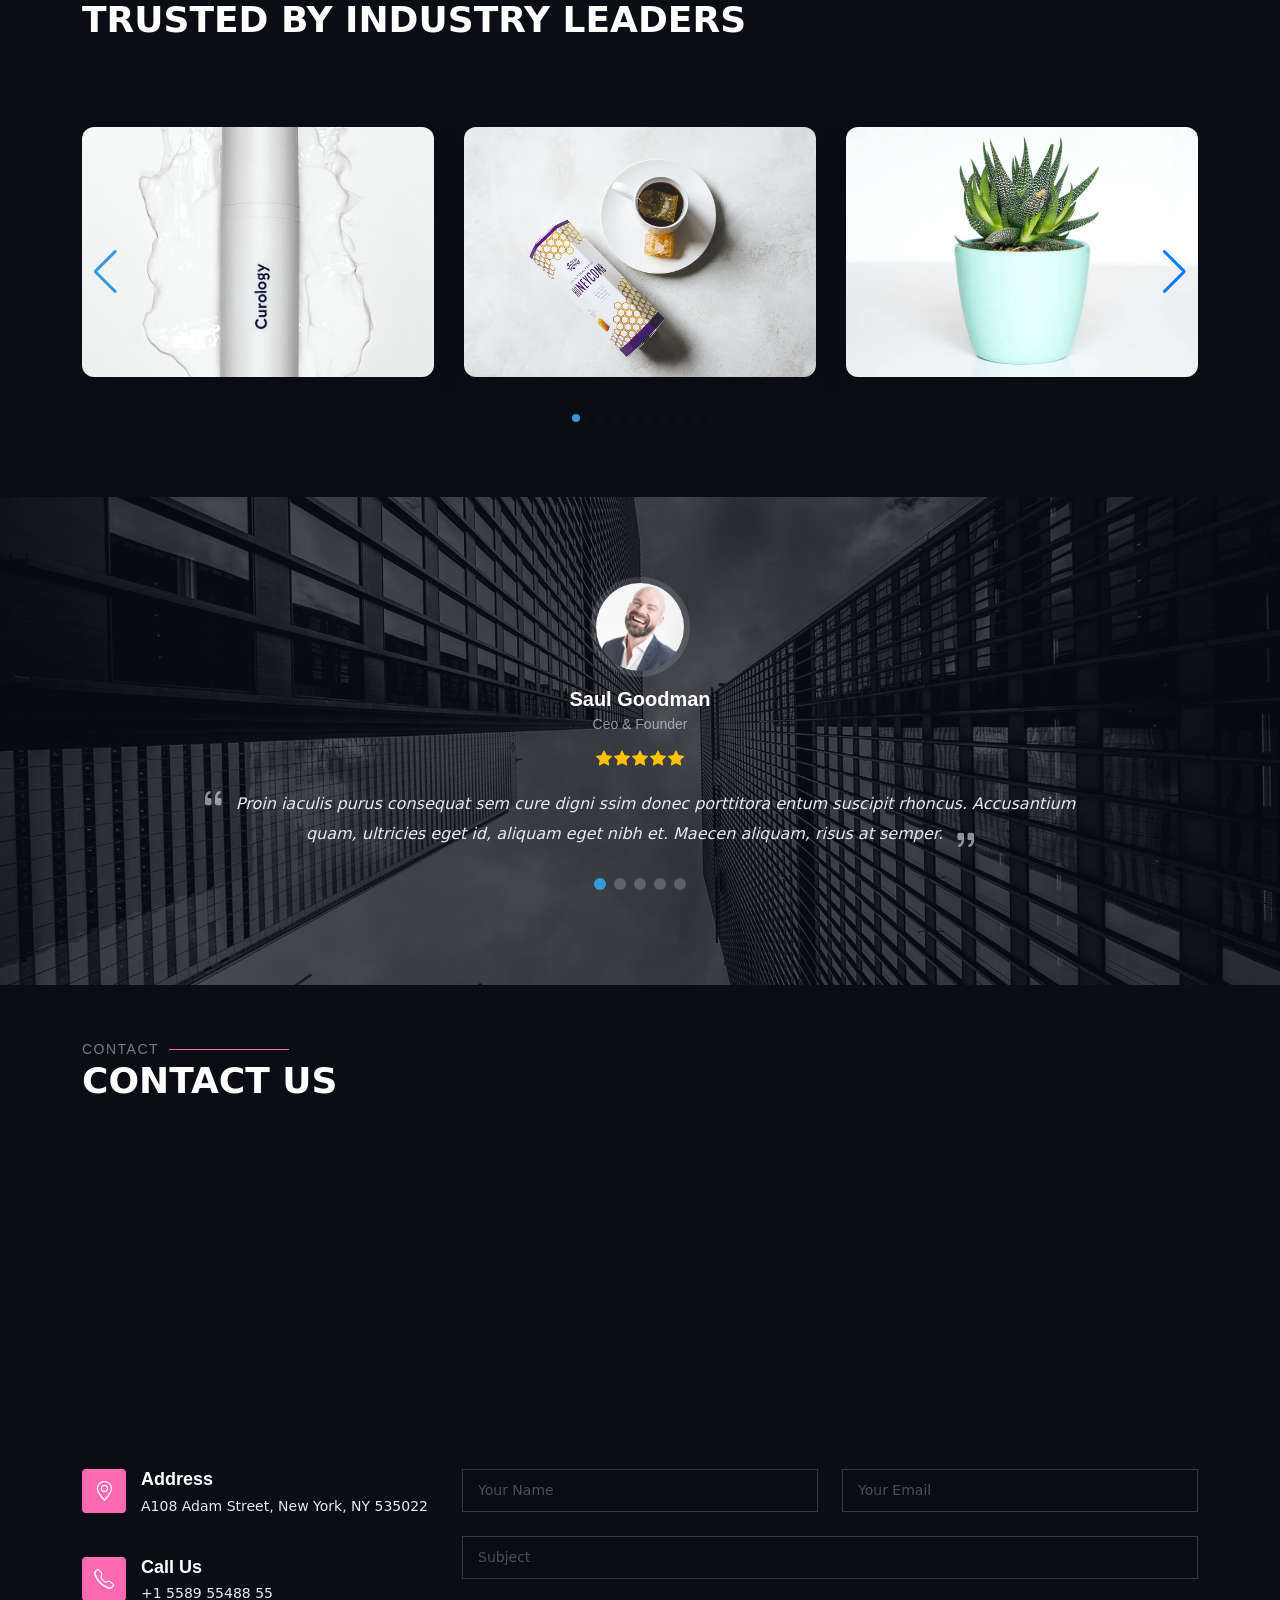
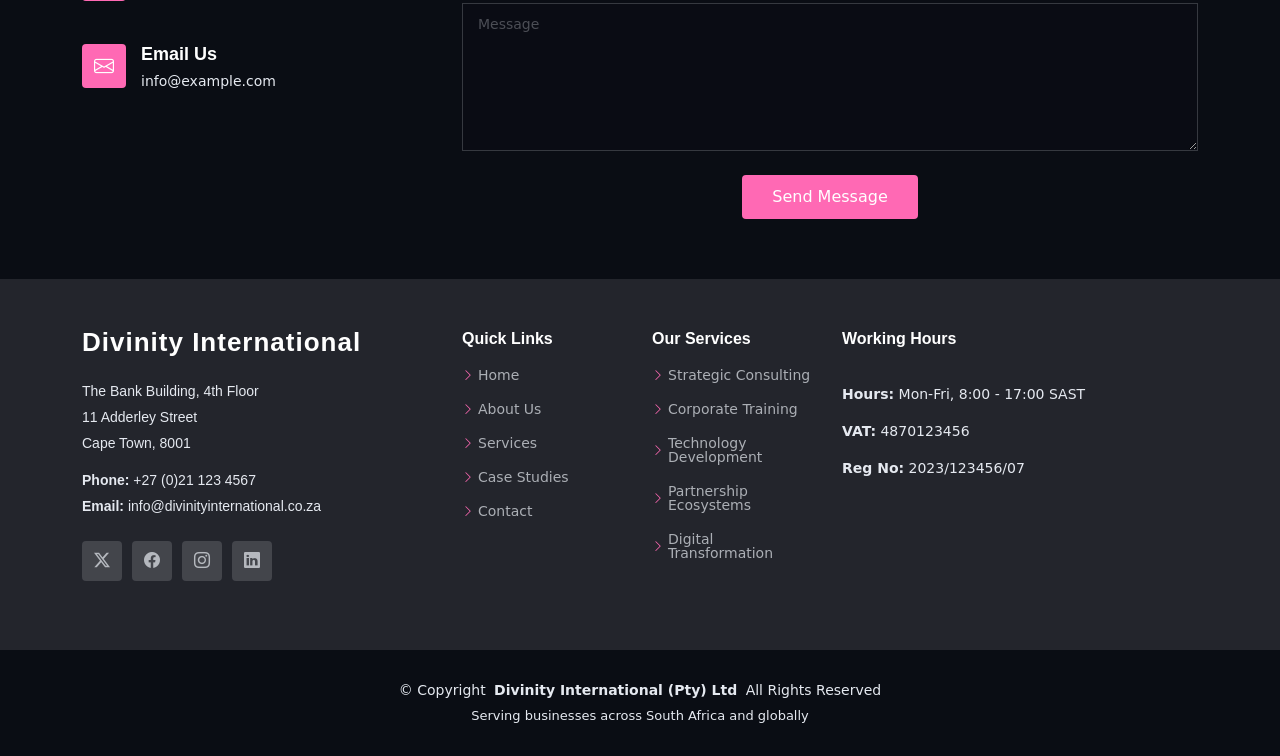
==== commit 086d7ea1: "New Design" ====
--- a/index.html
+++ b/index.html
@@ -108,12 +108,19 @@
   <header id="header" class="header d-flex align-items-center fixed-top">
     <div class="container-fluid container-xl position-relative d-flex align-items-center justify-content-between">
 
-      <a href="index.html" class="logo d-flex align-items-center me-auto me-lg-0">
-        <!-- Uncomment the line below if you also wish to use an image logo -->
-        <!-- <img src="assets/img/logo.png" alt=""> -->
-        <h1 class="sitename">Divinity Int</h1>
-        <span>.</span>
-      </a>
+ <a href="index.html" class="logo d-flex align-items-center me-auto me-lg-0">
+  <!-- Custom logo with incomplete square frame - smaller -->
+  <div class="logo-icon" style="position: relative; width: 40px; height: 50px; display: flex; align-items: center; justify-content: center; margin-right: 12px;">
+    <div style="position: absolute; width: 100%; height: 100%; border: 2px solid #E15599; clip-path: polygon(0% 0%, 85% 0%, 85% 15%, 100% 15%, 100% 100%, 15% 100%, 15% 85%, 0% 85%); box-sizing: border-box;"></div>
+    <span style="font-family: 'Montserrat', 'Inter', 'Arial', sans-serif; font-size: 32px; font-weight: 400; color: #E15599; line-height: 1; margin-top: -2px; letter-spacing: -1px; z-index: 2;">D</span>
+  </div>
+  
+  <!-- Brand text container -->
+  <div style="display: flex; flex-direction: column;">
+    <span style="font-family: 'Montserrat', 'Inter', sans-serif; font-size: 20px; font-weight: 400; color: #FFFFFF; letter-spacing: 0.2em; line-height: 1.2; text-transform: uppercase;">DIVINITY WORLDWIDE</span>
+    <span style="font-family: 'Montserrat', 'Inter', sans-serif; font-size: 11px; font-weight: 400; color: #E15599; letter-spacing: 0.4em; text-transform: uppercase; line-height: 1.2; margin-top: 2px;">LIFESTYLE CURATORS</span>
+  </div>
+</a>
 
       <nav id="navmenu" class="navmenu">
         <ul>
--- a/assets/css/main.css
+++ b/assets/css/main.css
@@ -12,44 +12,46 @@
 --------------------------------------------------------------*/
 /* Fonts */
 :root {
-  --default-font: "Roboto",  system-ui, -apple-system, "Segoe UI", Roboto, "Helvetica Neue", Arial, "Noto Sans", "Liberation Sans", sans-serif, "Apple Color Emoji", "Segoe UI Emoji", "Segoe UI Symbol", "Noto Color Emoji";
-  --heading-font: "Raleway",  sans-serif;
-  --nav-font: "Poppins",  sans-serif;
-}
-
-/* Global Colors - The following color variables are used throughout the website. Updating them here will change the color scheme of the entire website */
+  --default-font: "Inter", system-ui, -apple-system, "Segoe UI", Roboto, "Helvetica Neue", Arial, sans-serif;
+  --heading-font: "Montserrat", sans-serif;
+  --nav-font: "Montserrat", sans-serif;
+}
+
+/* Global Colors - Divinity Worldwide Executive Noir Theme */
 :root { 
-  --background-color: #ffffff; /* Background color for the entire website, including individual sections */
-  --default-color: #444444; /* Default color used for the majority of the text content across the entire website */
-  --heading-color: #151515; /* Color for headings, subheadings and title throughout the website */
-  --accent-color: #ffc451; /* Accent color that represents your brand on the website. It's used for buttons, links, and other elements that need to stand out */
-  --surface-color: #ffffff; /* The surface color is used as a background of boxed elements within sections, such as cards, icon boxes, or other elements that require a visual separation from the global background. */
-  --contrast-color: #312f2f; /* Contrast color for text, ensuring readability against backgrounds of accent, heading, or default colors. */
-}
-
-/* Nav Menu Colors - The following color variables are used specifically for the navigation menu. They are separate from the global colors to allow for more customization options */
+  --background-color: #0A0D14; /* Deep Obsidian/Black - primary background */
+  --default-color: #E5E9F0; /* Soft white for text readability */
+  --heading-color: #FFFFFF; /* Pure white for headings */
+  --accent-color: #FF69B4; /* Neon Pink - brand action color */
+  --surface-color: #1A1E26; /* Slightly lighter dark for cards/surface elements */
+  --contrast-color: #FFFFFF; /* White contrast for text on dark backgrounds */
+}
+
+/* Nav Menu Colors */
 :root {
-  --nav-color: rgba(255, 255, 255, 0.905);  /* The default color of the main navmenu links */
-  --nav-hover-color: #ffc451; /* Applied to main navmenu links when they are hovered over or active */
-  --nav-mobile-background-color: #ffffff; /* Used as the background color for mobile navigation menu */
-  --nav-dropdown-background-color: #ffffff; /* Used as the background color for dropdown items that appear when hovering over primary navigation items */
-  --nav-dropdown-color: #212529; /* Used for navigation links of the dropdown items in the navigation menu. */
-  --nav-dropdown-hover-color: #ffc451; /* Similar to --nav-hover-color, this color is applied to dropdown navigation links when they are hovered over. */
-}
-
-/* Color Presets - These classes override global colors when applied to any section or element, providing reuse of the sam color scheme. */
-
+  --nav-color: rgba(255, 255, 255, 0.9); /* Light nav text */
+  --nav-hover-color: #FF69B4; /* Pink hover effect */
+  --nav-mobile-background-color: #1A1E26; /* Dark mobile menu */
+  --nav-dropdown-background-color: #1A1E26; /* Dark dropdown */
+  --nav-dropdown-color: #E5E9F0; /* Light dropdown text */
+  --nav-dropdown-hover-color: #FF69B4; /* Pink dropdown hover */
+}
+
+/* Color Presets */
 .light-background {
-  --background-color: #f9f9f9;
-  --surface-color: #ffffff;
+  --background-color: #F8FAFC;
+  --default-color: #1E293B;
+  --heading-color: #0A0D14;
+  --surface-color: #FFFFFF;
+  --contrast-color: #1E293B;
 }
 
 .dark-background {
-  --background-color: #060606;
-  --default-color: #ffffff;
-  --heading-color: #ffffff;
-  --surface-color: #252525;
-  --contrast-color: #2a2727;
+  --background-color: #0A0D14;
+  --default-color: #E5E9F0;
+  --heading-color: #FFFFFF;
+  --surface-color: #1A1E26;
+  --contrast-color: #FFFFFF;
 }
 
 /* Smooth scroll */
@@ -469,7 +471,7 @@
 
 .footer .footer-top {
   padding: 50px 0;
-  background-color: color-mix(in srgb, var(--footer-background-color) 90%, white 10%);
+  background-color: color-mix(in srgb, var(--background-color) 90%, white 10%);
 }
 
 .footer .footer-about .logo {
@@ -570,7 +572,7 @@
   border-radius: 4px;
   border: 1px solid color-mix(in srgb, var(--default-color), transparent 80%);
   display: flex;
-  background-color: color-mix(in srgb, var(--footer-background-color) 90%, white 15%);
+  background-color: color-mix(in srgb, var(--background-color) 90%, white 15%);
   transition: 0.3s;
 }
 
@@ -582,7 +584,7 @@
   border: 0;
   padding: 4px;
   width: 100%;
-  background-color: color-mix(in srgb, var(--footer-background-color) 90%, white 15%);
+  background-color: color-mix(in srgb, var(--background-color) 90%, white 15%);
   color: var(--default-color);
 }
 
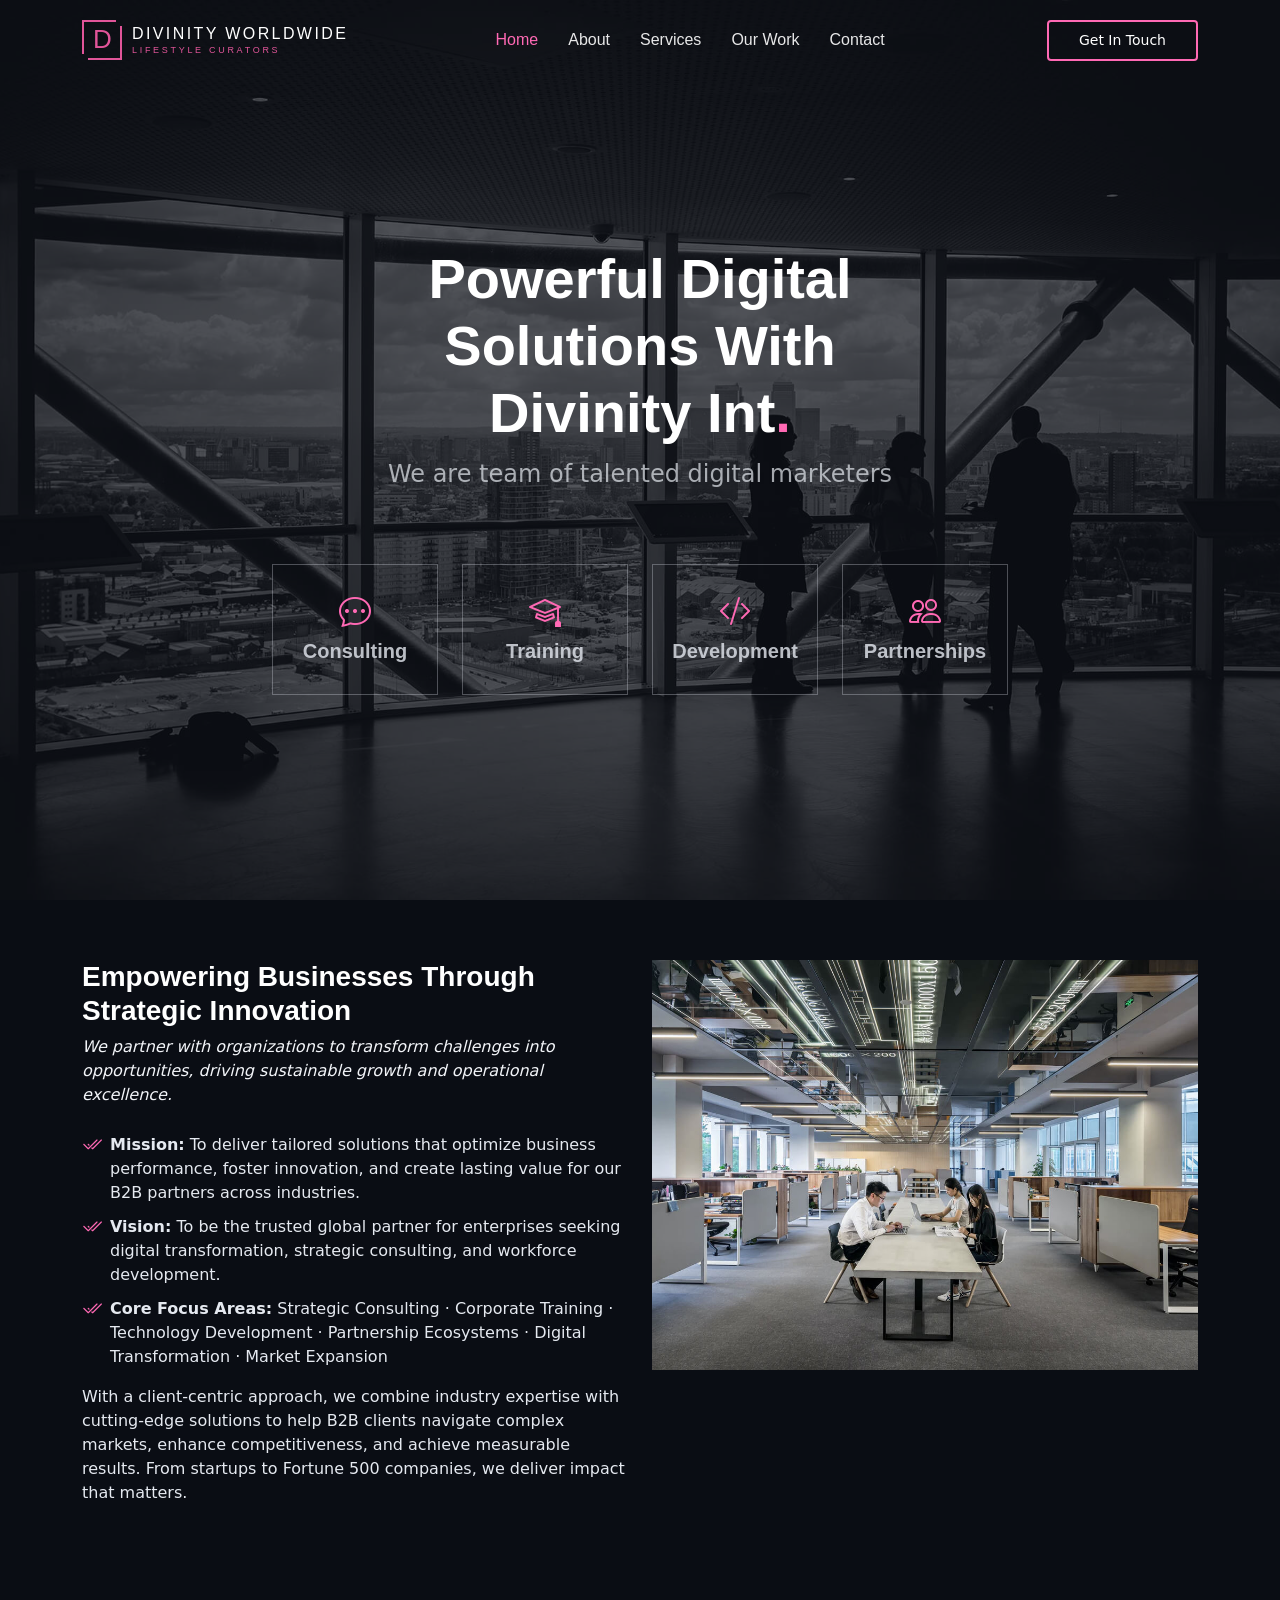
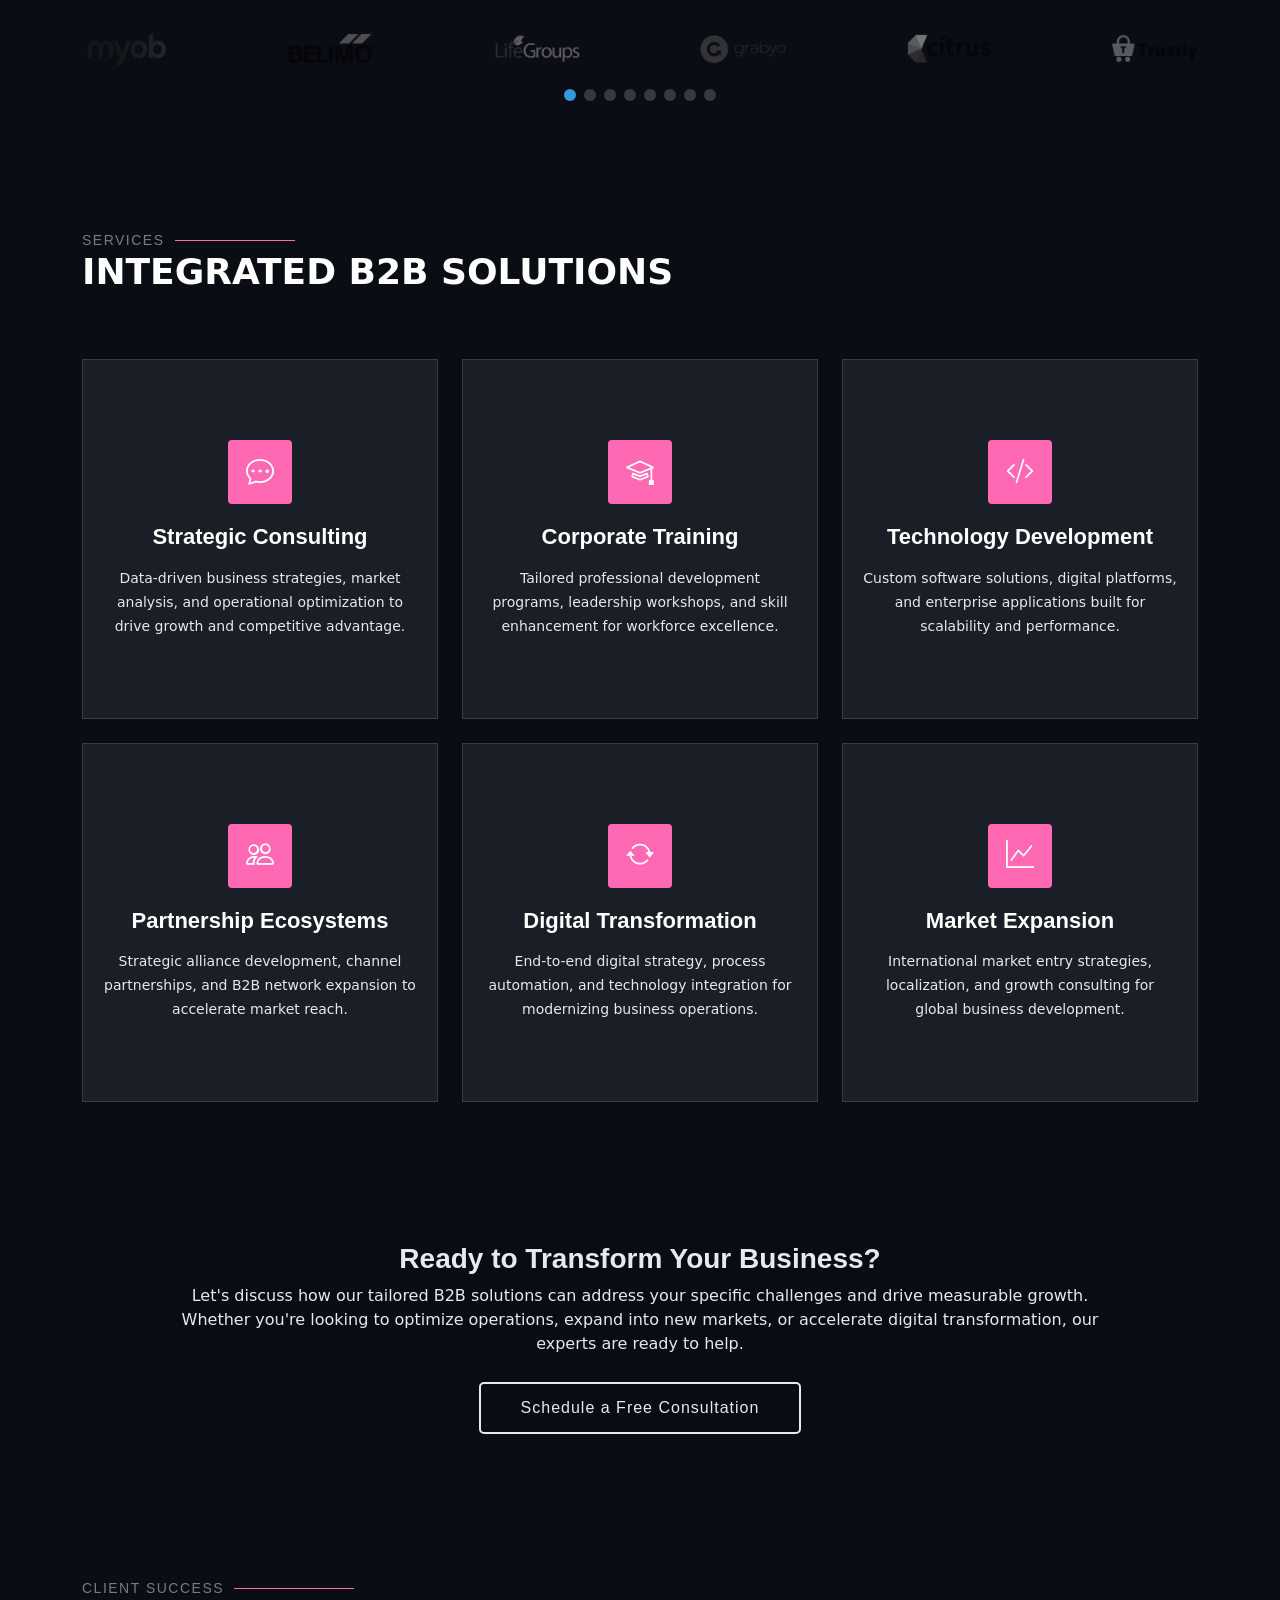
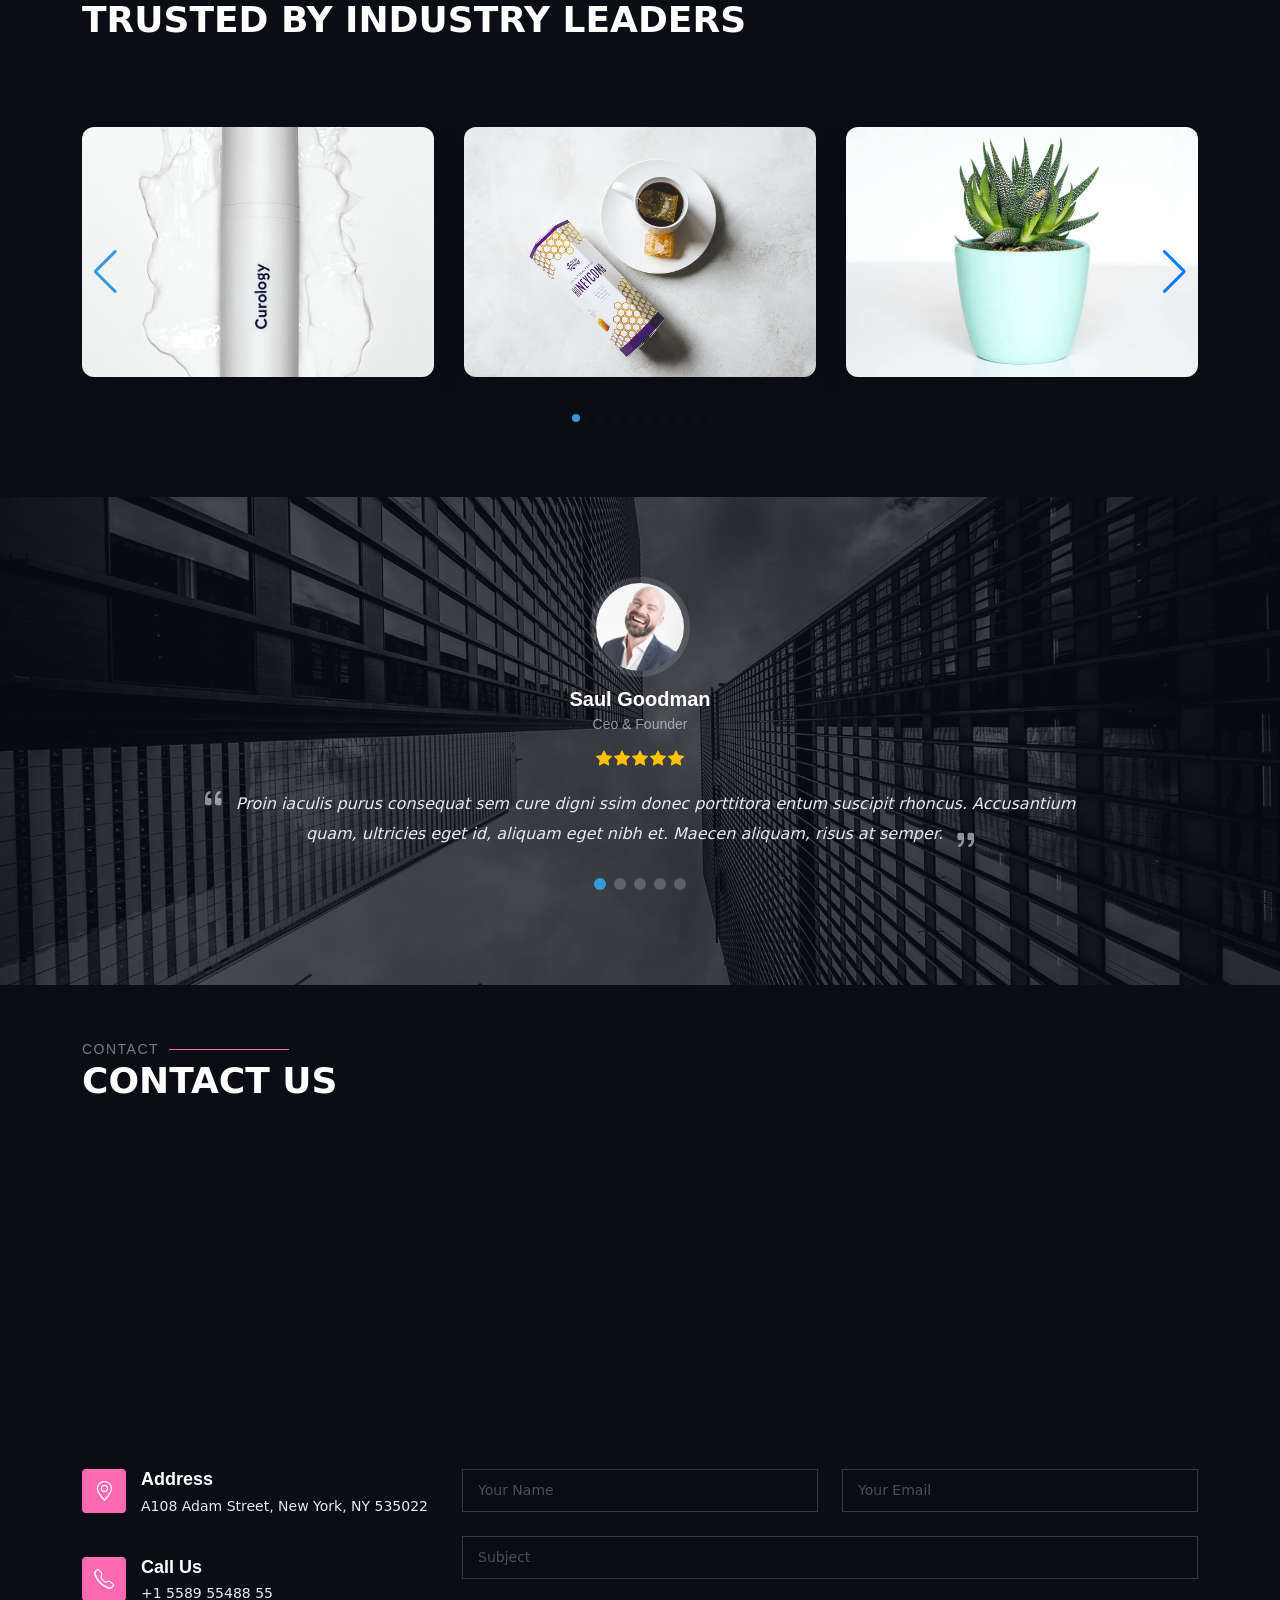
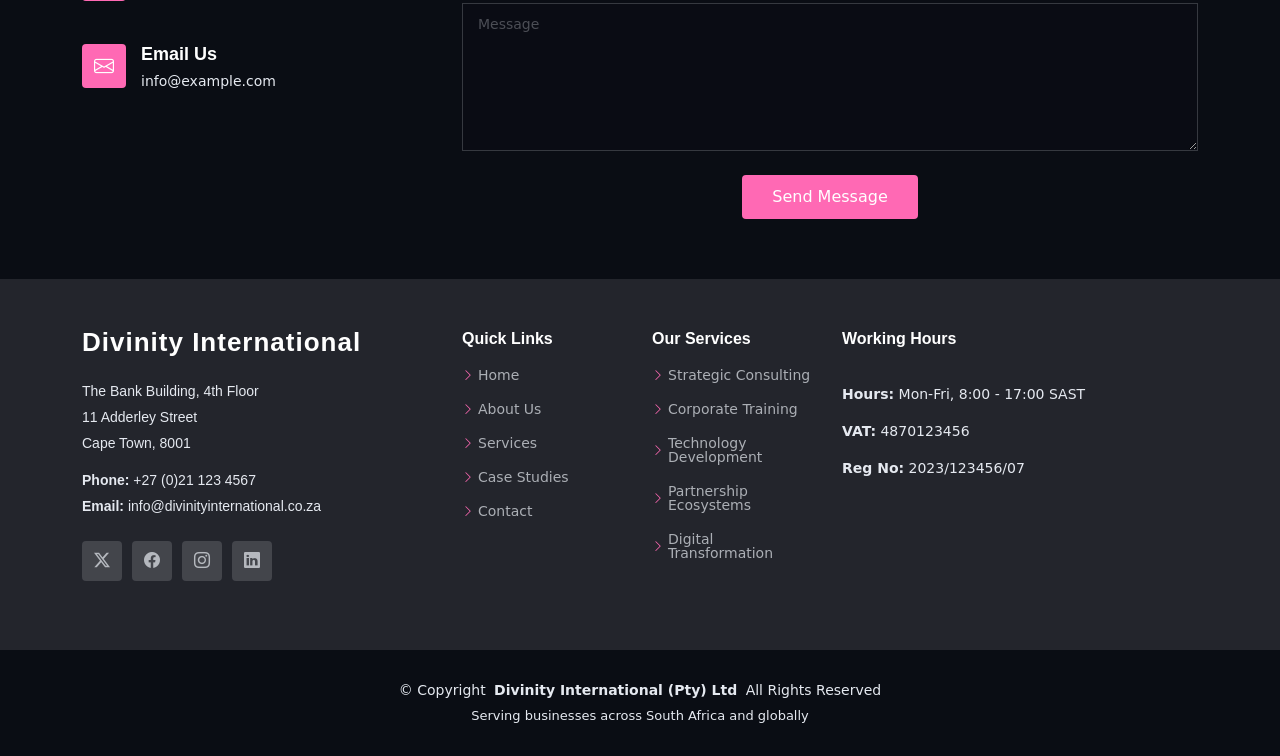
==== commit b8d89fc0: "Logo design" ====
--- a/index.html
+++ b/index.html
@@ -26,6 +26,8 @@
 
   <!-- Main CSS File -->
   <link href="assets/css/main.css" rel="stylesheet">
+
+  <link href="assets/css/logo.css" rel="stylesheet">
 
   
 <style>
@@ -109,16 +111,16 @@
     <div class="container-fluid container-xl position-relative d-flex align-items-center justify-content-between">
 
  <a href="index.html" class="logo d-flex align-items-center me-auto me-lg-0">
-  <!-- Custom logo with incomplete square frame - smaller -->
-  <div class="logo-icon" style="position: relative; width: 40px; height: 50px; display: flex; align-items: center; justify-content: center; margin-right: 12px;">
+  <!-- Custom logo with responsive sizing -->
+  <div class="logo-icon" style="position: relative; width: 40px; height: 40px; display: flex; align-items: center; justify-content: center; margin-right: 10px;">
     <div style="position: absolute; width: 100%; height: 100%; border: 2px solid #E15599; clip-path: polygon(0% 0%, 85% 0%, 85% 15%, 100% 15%, 100% 100%, 15% 100%, 15% 85%, 0% 85%); box-sizing: border-box;"></div>
-    <span style="font-family: 'Montserrat', 'Inter', 'Arial', sans-serif; font-size: 32px; font-weight: 400; color: #E15599; line-height: 1; margin-top: -2px; letter-spacing: -1px; z-index: 2;">D</span>
+    <span style="font-family: 'Montserrat', 'Inter', 'Arial', sans-serif; font-size: 26px; font-weight: 400; color: #E15599; line-height: 1; margin-top: -2px; letter-spacing: -1px; z-index: 2;">D</span>
   </div>
   
   <!-- Brand text container -->
   <div style="display: flex; flex-direction: column;">
-    <span style="font-family: 'Montserrat', 'Inter', sans-serif; font-size: 20px; font-weight: 400; color: #FFFFFF; letter-spacing: 0.2em; line-height: 1.2; text-transform: uppercase;">DIVINITY WORLDWIDE</span>
-    <span style="font-family: 'Montserrat', 'Inter', sans-serif; font-size: 11px; font-weight: 400; color: #E15599; letter-spacing: 0.4em; text-transform: uppercase; line-height: 1.2; margin-top: 2px;">LIFESTYLE CURATORS</span>
+    <span style="font-family: 'Montserrat', 'Inter', sans-serif; font-size: 16px; font-weight: 400; color: #FFFFFF; letter-spacing: 0.15em; line-height: 1.2; text-transform: uppercase; white-space: nowrap;">DIVINITY WORLDWIDE</span>
+    <span style="font-family: 'Montserrat', 'Inter', sans-serif; font-size: 9px; font-weight: 400; color: #E15599; letter-spacing: 0.3em; text-transform: uppercase; line-height: 1.2; margin-top: 2px; white-space: nowrap;">LIFESTYLE CURATORS</span>
   </div>
 </a>
 
--- a/assets/css/logo.css
+++ b/assets/css/logo.css
@@ -0,0 +1,37 @@
+
+  /* Mobile responsive overrides */
+  @media (max-width: 768px) {
+    .logo .logo-icon {
+      width: 30px !important;
+      height: 30px !important;
+      margin-right: 8px !important;
+    }
+    .logo .logo-icon span {
+      font-size: 20px !important;
+    }
+    .logo div:last-child span:first-child {
+      font-size: 13px !important;
+    }
+    .logo div:last-child span:last-child {
+      font-size: 7px !important;
+    }
+  }
+  
+  @media (max-width: 480px) {
+    .logo .logo-icon {
+      width: 24px !important;
+      height: 24px !important;
+      margin-right: 6px !important;
+    }
+    .logo .logo-icon span {
+      font-size: 16px !important;
+    }
+    .logo div:last-child span:first-child {
+      font-size: 11px !important;
+      letter-spacing: 0.1em !important;
+    }
+    .logo div:last-child span:last-child {
+      font-size: 6px !important;
+      letter-spacing: 0.2em !important;
+    }
+  }
